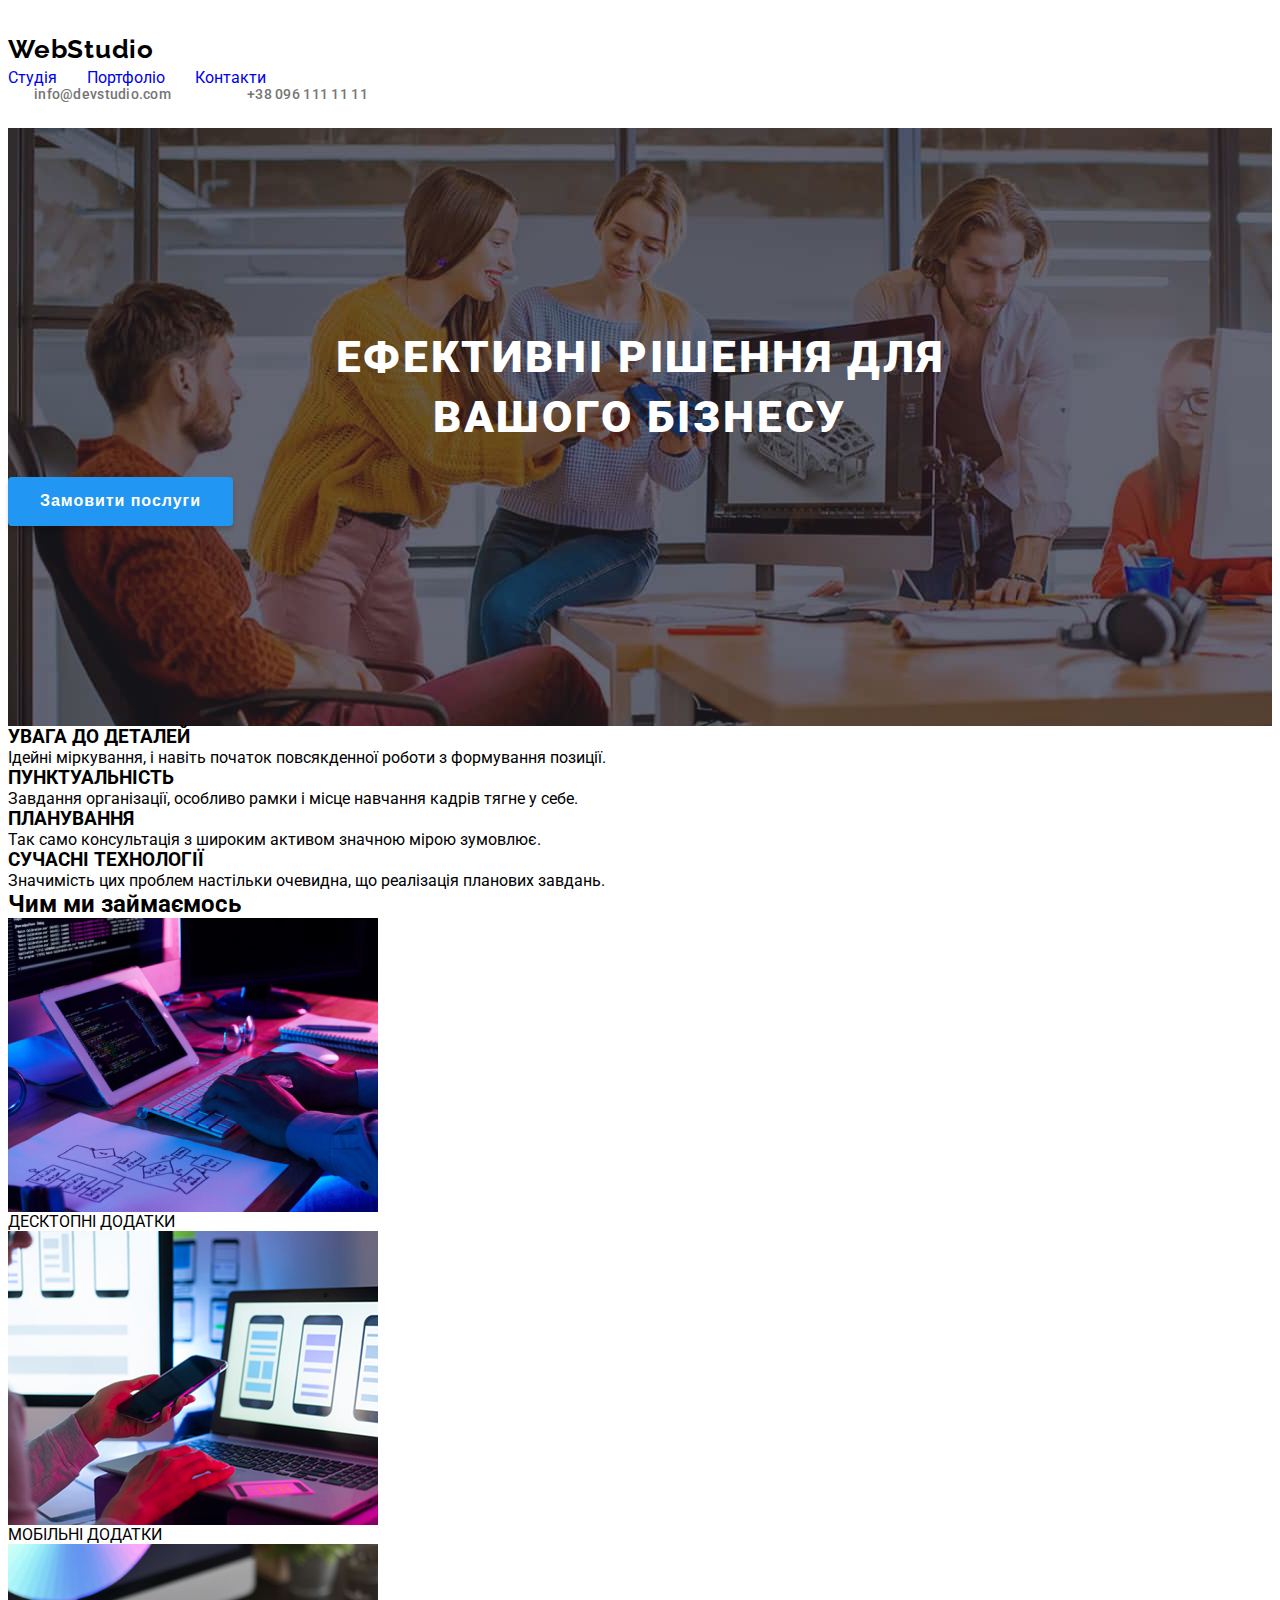
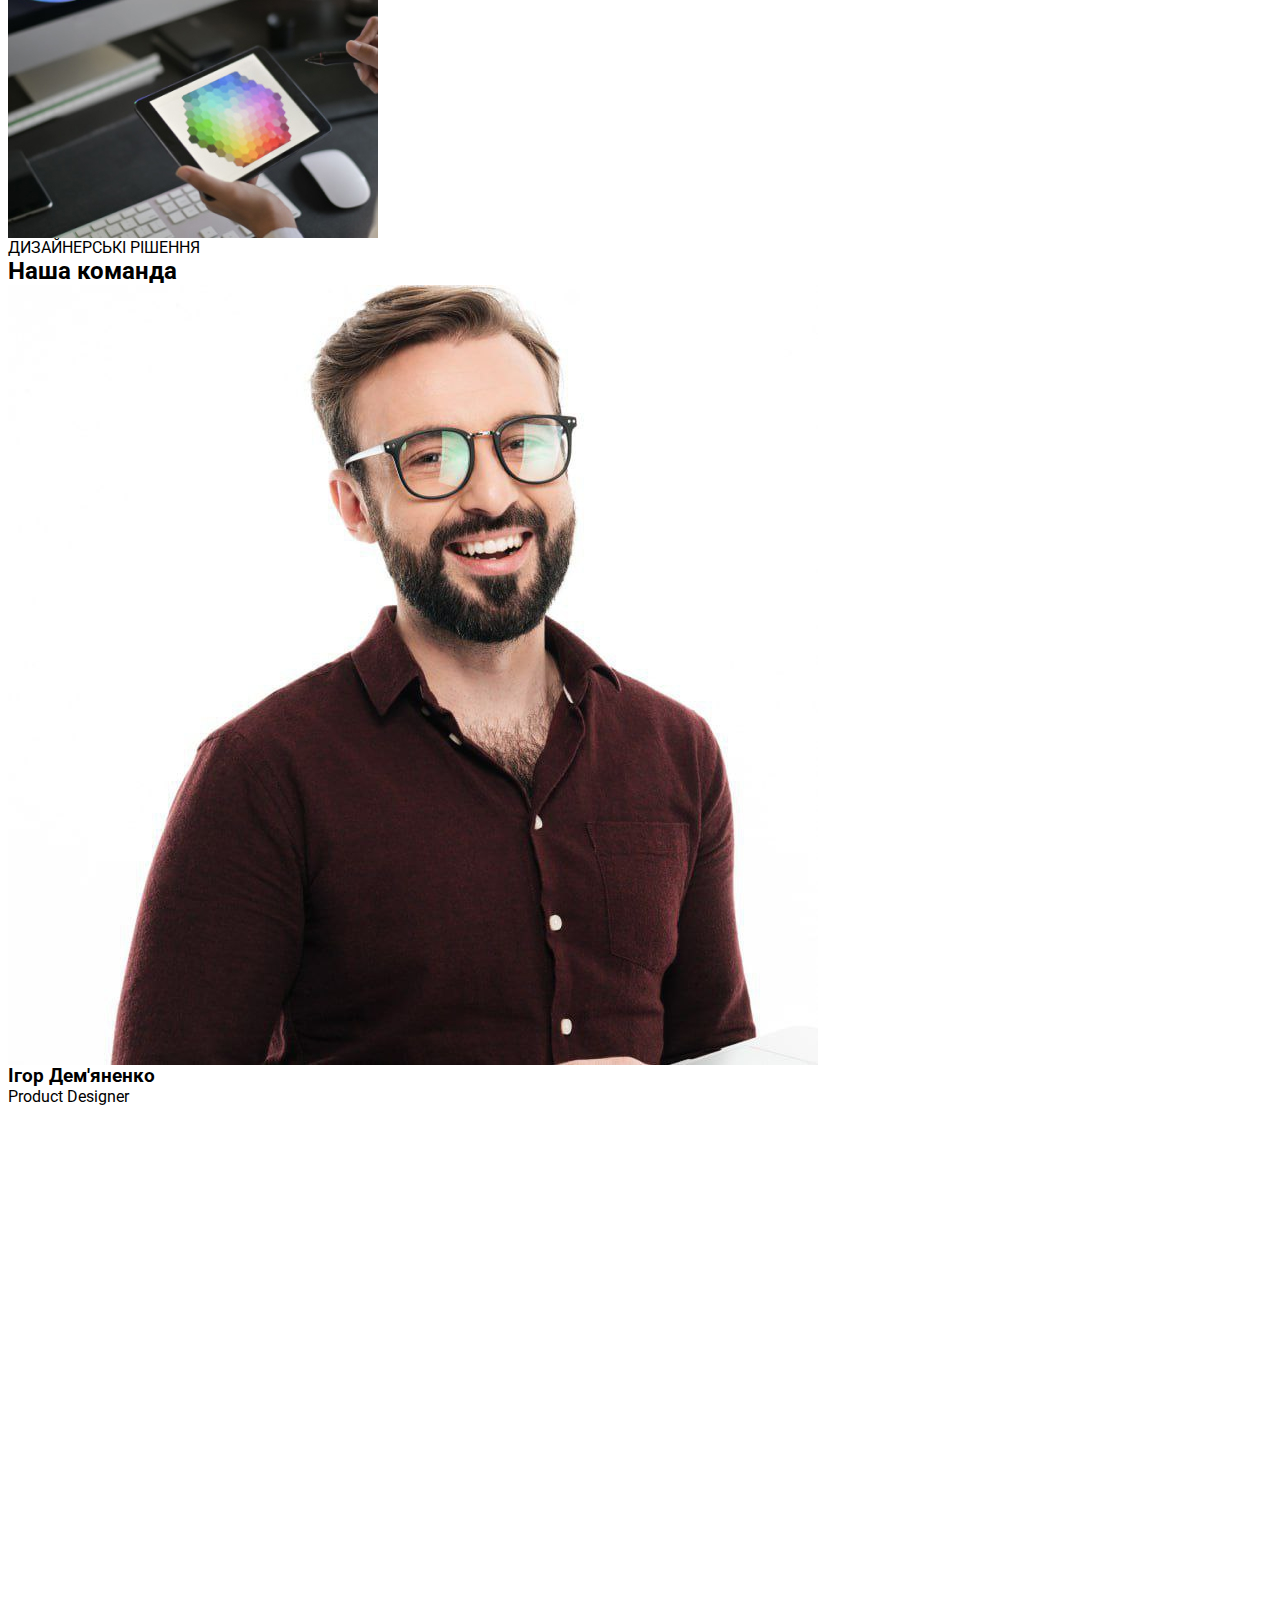
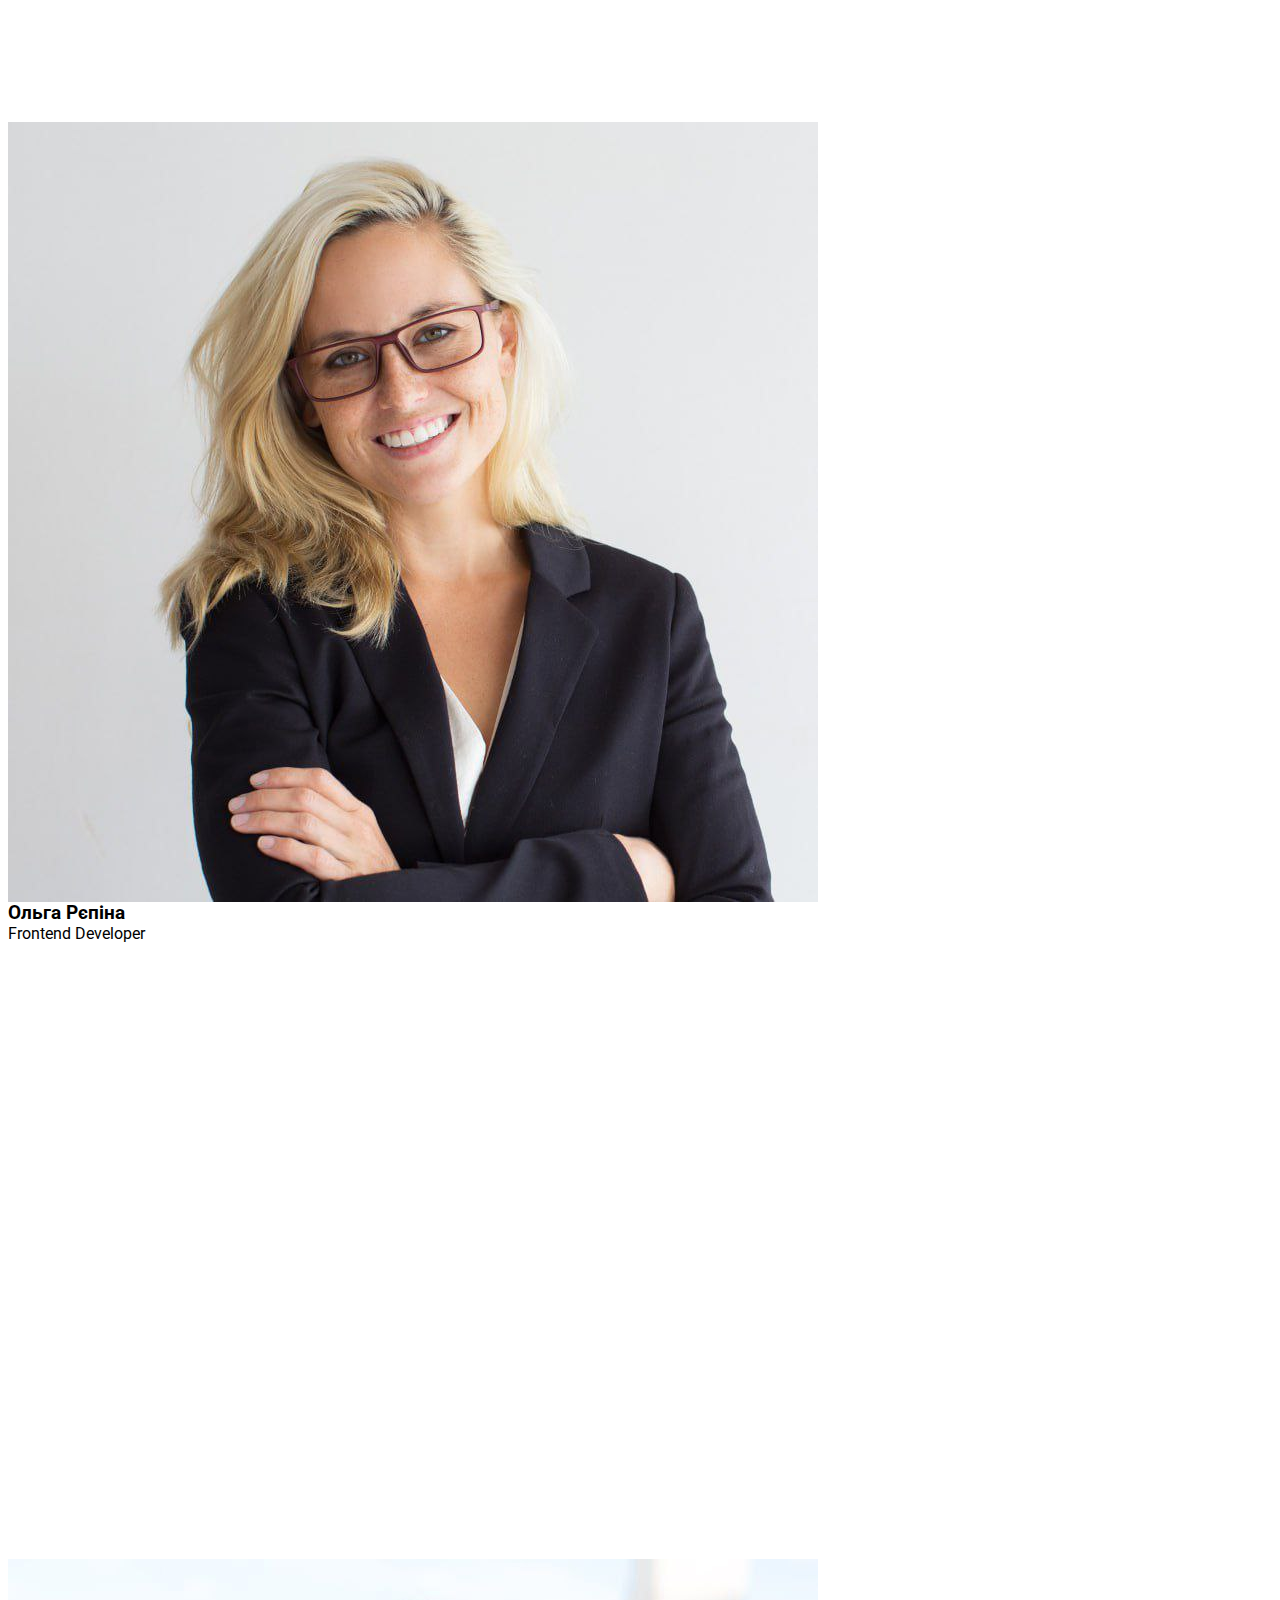
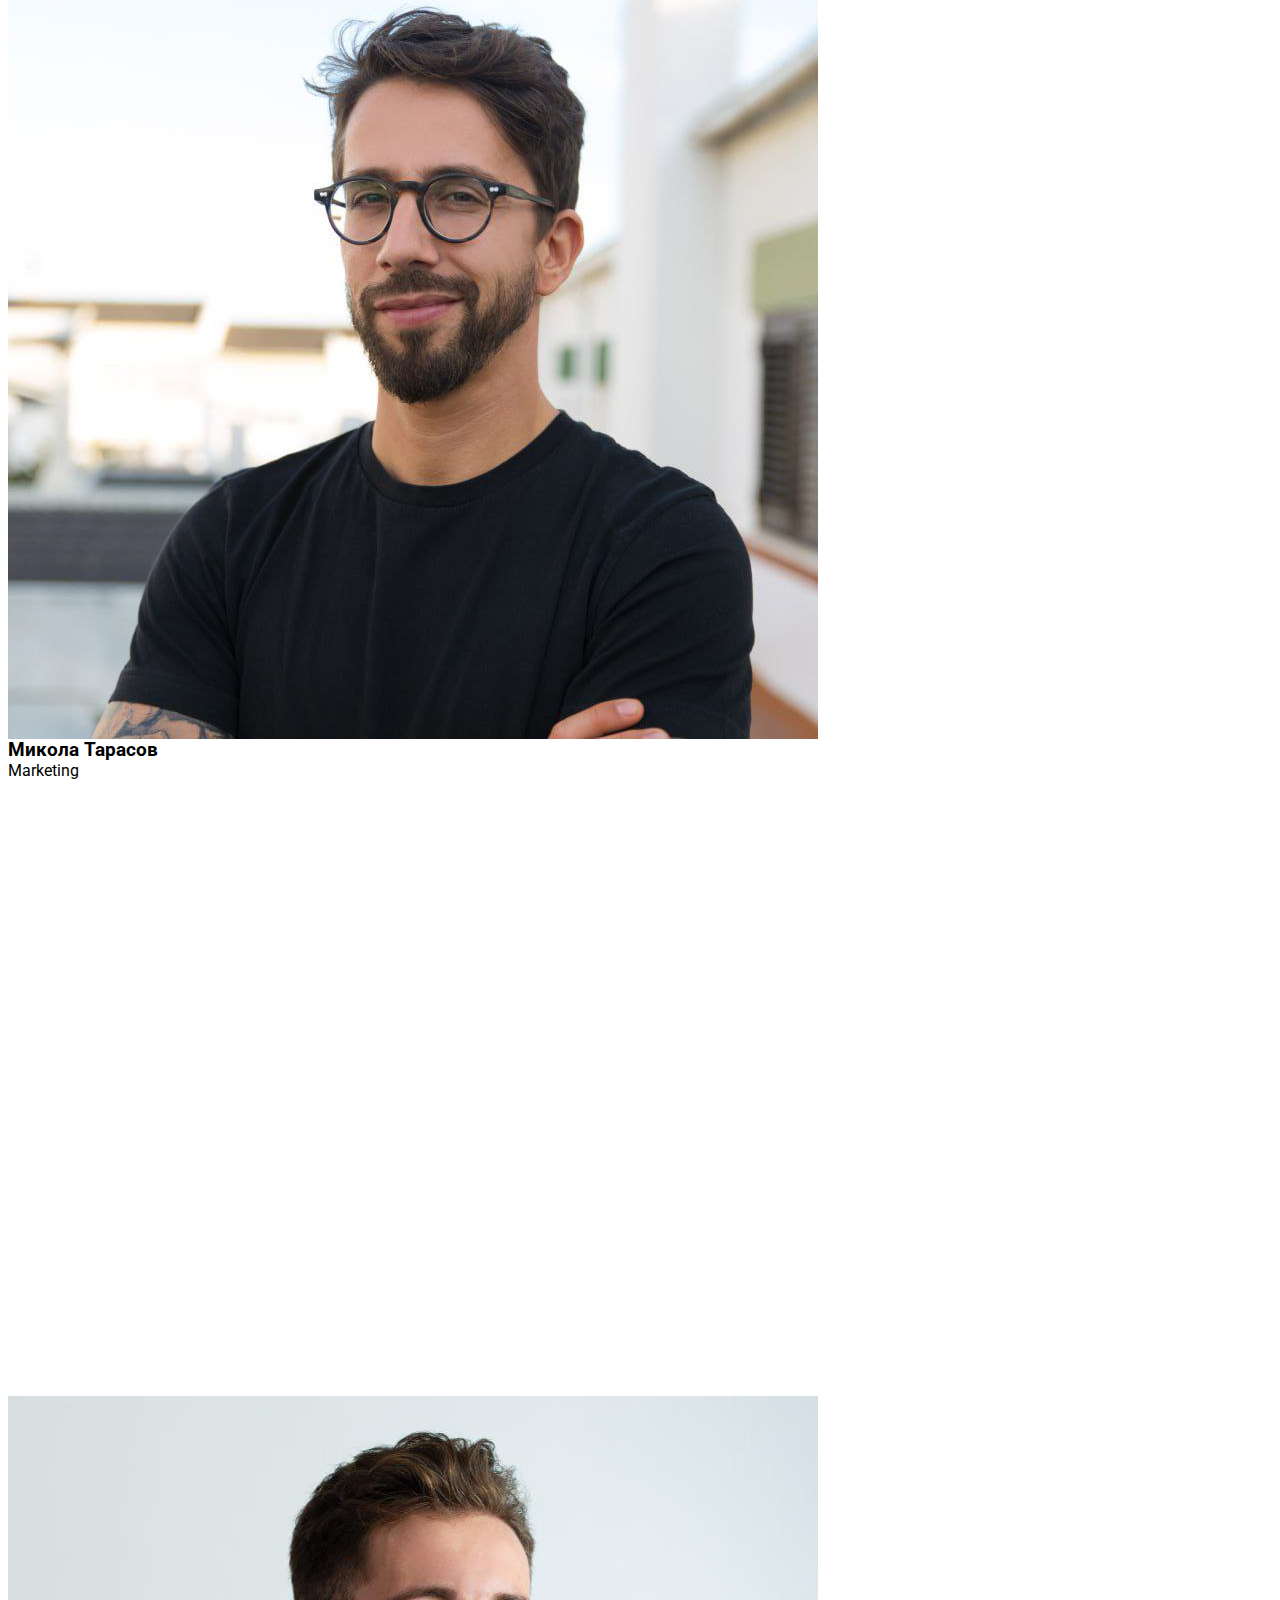
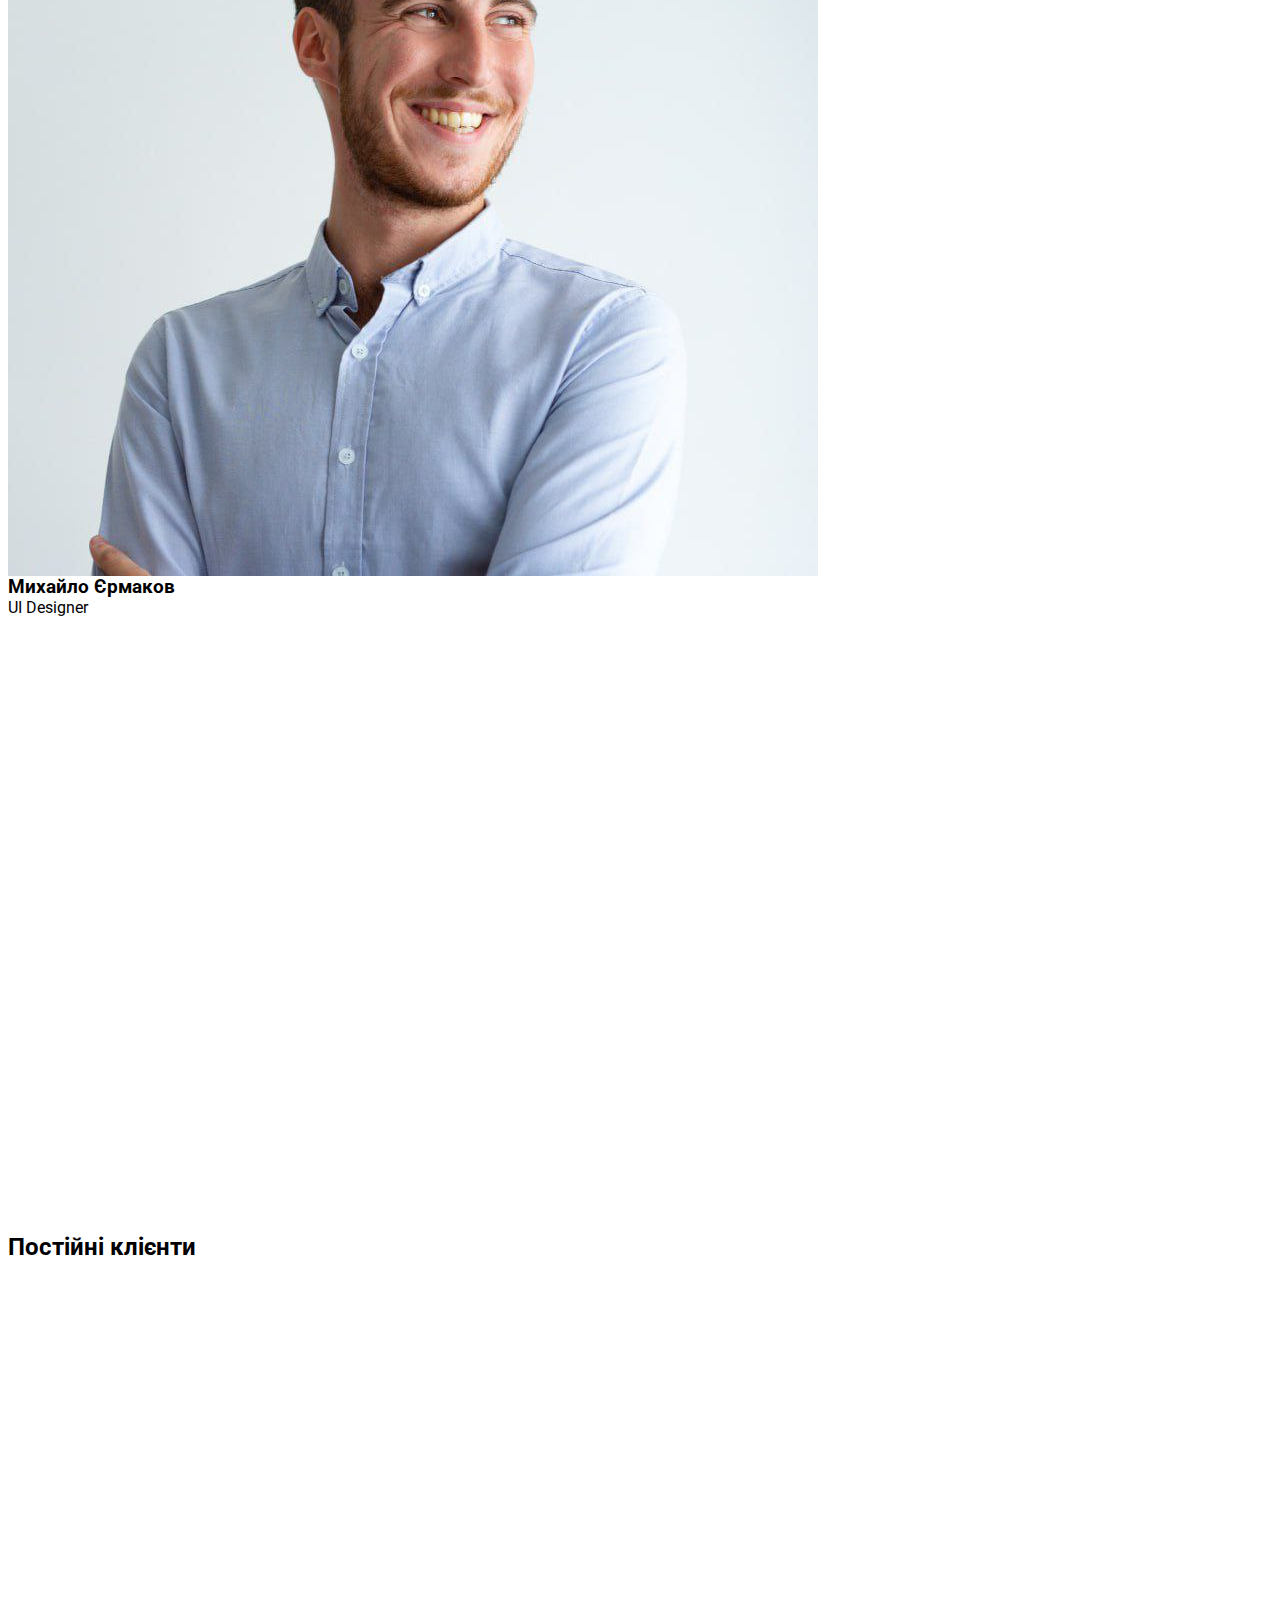
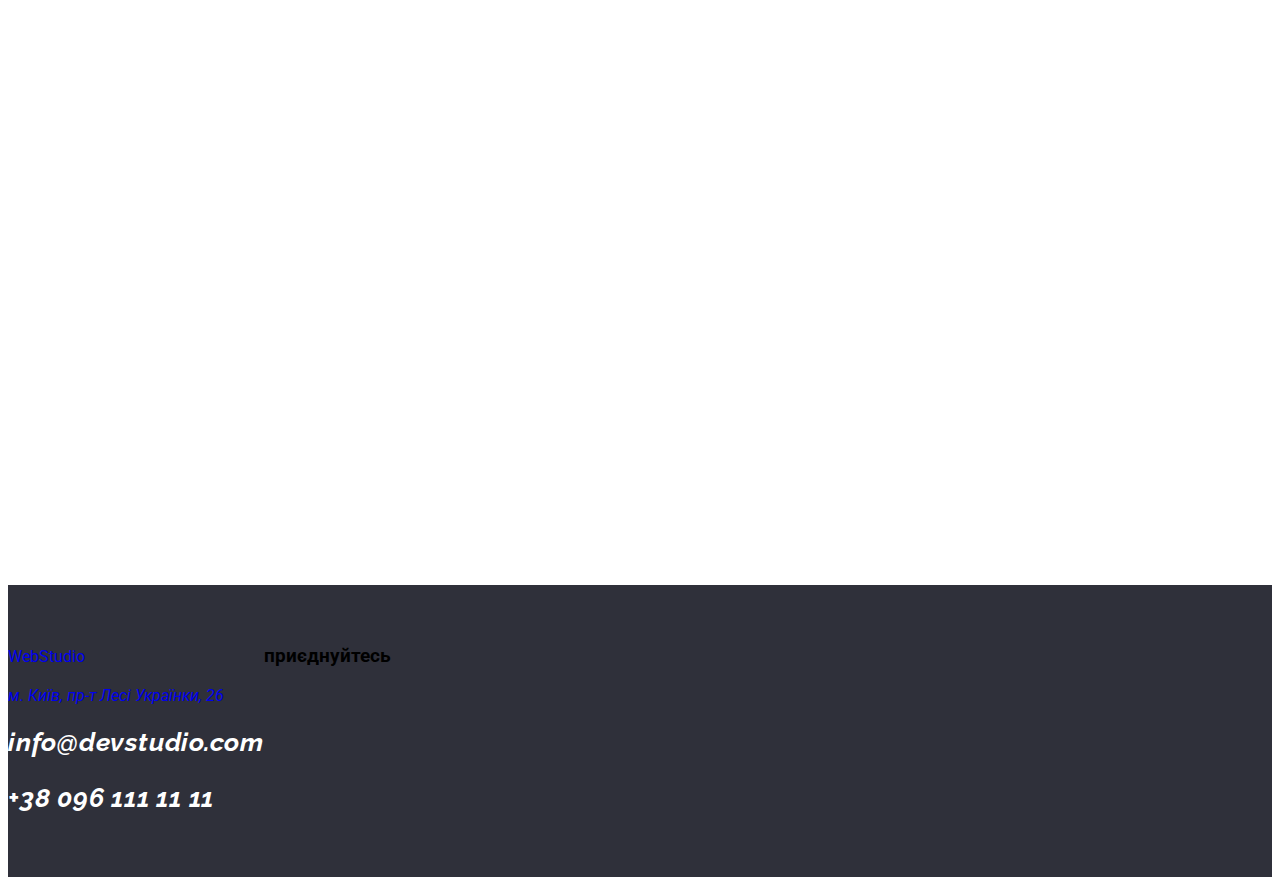
==== index.html @ a1b5bbf5 "Update index.html" ====
<!DOCTYPE html>
<html lang="uk">
  <head>
    <meta charset="UTF-8" />
    <meta name="viewport" content="width=device-width, initial-scale=1.0" />
    <title>WebStudio</title>
    <link rel="stylesheet" href="https://cdnjs.cloudflare.com/ajax/libs/modern-normalize/3.0.1/modern-normalize.min.css" integrity="sha512-q6WgHqiHlKyOqslT/lgBgodhd03Wp4BEqKeW6nNtlOY4quzyG3VoQKFrieaCeSnuVseNKRGpGeDU3qPmabCANg==" crossorigin="anonymous" referrerpolicy="no-referrer" />
    <link rel="preconnect" href="https://fonts.googleapis.com">
    <link rel="preconnect" href="https://fonts.gstatic.com" crossorigin>
    <link href="https://fonts.googleapis.com/css2?family=Raleway:ital,wght@0,100..900;1,100..900&family=Roboto:ital,wght@0,100;0,300;0,400;0,500;0,700;0,900;1,100;1,300;1,400;1,500;1,700;1,900&display=swap" rel="stylesheet">
    <link rel="stylesheet" href="./pages/portfolio.html">
    <link rel="stylesheet" href="./css/style.css">
    <link rel="stylesheet" href="./css/reset.css">
  </head>
  <body>
    <!-- Навігація сайту -->
    <header class="header">
      <div class="conteiner header-box">
        <a href="./index.html" class="header-logo"
          ><span class="Web">Web</span><span class="Studio">Studio</span></a
        >
        <nav class="header-navigation">
          <ul class="header-list">
            <li class="header-item">
              <a href="./index.html" class="header-contact">Студія</a>
            </li>
            <li class="header-item">
              <a href="./portfolio.html" class="header-contact">Портфоліо</a>
            </li>
            <li class="header-item">
              <a href="#" class="header-contact">Контакти</a>
            </li>
          </ul>
        </nav>
        <ul class="header-items">
          <li class="header-elemet">
              
            <a href="mailto:info@devstudio.com" class="header-link"> <svg class="header-icon">
              <use href="./image/symbol-defs.svg#icon-envelope"></use>
            </svg>info@devstudio.com</a>
          </li>
          <li class="header-elemet">
            <a href="tel:+380961111111" class="header-link"> 
              <svg class="header-icon">
              <use href="./image/symbol-defs.svg#icon-smartphone"></use>
            </svg>+38 096 111 11 11</a>
          </li>
        </ul>
      </div>
    </header>
    <main class="main">
      <!-- Шапка сайту -->
      <section class="hero">
        <div class="conteiner hero-box">
          <h1 class="hero-title">Ефективні рішення для вашого бізнесу</h1>
          <button type="button" class="hero-btn">Замовити послуги</button>
        </div>
      </section>
      <!-- про нашу сторінку  -->
      <section class="aboutpage">
        <div class="conteiner aboutpage-box">
          <ul class="aboutpage-list">
            <li class="aboutpage-item">
              <h3 class="aboutpage-title">УВАГА ДО ДЕТАЛЕЙ</h3>
              <p class="aboutpage-text">
                Ідейні міркування, і навіть початок повсякденної роботи з
                формування позиції.
              </p>
            </li>
            <li class="aboutpage-item">
              <h3 class="aboutpage-title">ПУНКТУАЛЬНІСТЬ</h3>
              <p class="aboutpage-text">
                Завдання організації, особливо рамки і місце навчання кадрів
                тягне у себе.
              </p>
            </li>
            <li class="aboutpage-item">
              <h3 class="aboutpage-title">ПЛАНУВАННЯ</h3>
              <p class="aboutpage-text">
                Так само консультація з широким активом значною мірою зумовлює.
              </p>
            </li>
            <li class="aboutpage-item">
              <h3 class="aboutpage-title">СУЧАСНІ ТЕХНОЛОГІЇ</h3>
              <p class="aboutpage-text">
                Значимість цих проблем настільки очевидна, що реалізація
                планових завдань.
              </p>
            </li>
          </ul>
        </div>
      </section>
      <!-- Чим ми займаємось -->
      <section class="ourwork">
        <div class="conteiner">
          <h2 class="ourwork-title">Чим ми займаємось</h2>
          <ul class="ourwork-list">
            <li class="ourwork-item">
                <img src="./imgs/wrait.jpg" alt="фотка" class="ourwork-img" />
              <p class="ourwork-text">ДЕСКТОПНІ ДОДАТКИ</p>
            </li>
            <li class="ourwork-item">
                <img src="./imgs/tell.jpg" alt="фотка" class="ourwork-img" />
              <p class="ourwork-text">МОБІЛЬНІ ДОДАТКИ</p>
            </li>
            <li class="ourwork-item">
              <img src="./imgs/tablet.jpg" alt="desain" class="ourwork-img" />
             <p class="ourwork-text">ДИЗАЙНЕРСЬКІ РІШЕННЯ</p>
            </li>
          </ul>
        </div>
      </section>
      <!-- Наша команда -->
      <section class="aboutus">
        <div class="conteiner">
          <h2 class="aboutus-title">Наша команда</h2>
          <ul class="aboutus-list">
            <li class="aboutus-item">
              <img src="./imgs/igor.jpg" alt="Ігор Дем'яненко" class="aboutus-image" />
              <div class="aboutus-background">
                <h3 class="aboutus-heading">Ігор Дем'яненко</h3>
                <p class="aboutus-text">Product Designer</p>
                <ul class="aboutus-box">
                  <li>
                    <a href="#" class="aboutus-internet">
                      <svg class="aboutus-icon">
                        <use href="./imgs/symbol-defss.svg#icon-instagram"></use>
                      </svg>
                    </a>
                  </li>
                  <li>
                    <a href="#" class="aboutus-internet">
                      <svg class="aboutus-icon">
                        <use href="./imgs/symbol-defss.svg#icon-twitter"></use>
                      </svg>
                    </a>
                  </li>
                  <li>
                    <a href="#" class="aboutus-internet">
                      <svg class="aboutus-icon">
                        <use href="./imgs/symbol-defss.svg#icon-facebook"></use>
                      </svg>
                    </a>
                  </li>
                  <li>
                    <a href="#" class="aboutus-internet">
                      <svg class="aboutus-icon">
                        <use href="./imgs/symbol-defss.svg#icon-linkedin"></use>
                      </svg>
                    </a>
                  </li>
                </ul>
              </div>
            </li>
          
            <li class="aboutus-item">
              <img src="./imgs/olia.jpg" alt="Ольга Рєпіна" class="aboutus-image" />
              <div class="aboutus-background">
                <h3 class="aboutus-heading">Ольга Рєпіна</h3>
                <p class="aboutus-text">Frontend Developer</p>
                <ul class="aboutus-box">
                  <li>
                    <a href="#" class="aboutus-internet">
                      <svg class="aboutus-icon">
                        <use href="./imgs/symbol-defss.svg#icon-instagram"></use>
                      </svg>
                    </a>
                  </li>
                  <li>
                    <a href="#" class="aboutus-internet">
                      <svg class="aboutus-icon">
                        <use href="./imgs/symbol-defss.svg#icon-twitter"></use>
                      </svg>
                    </a>
                  </li>
                  <li>
                    <a href="#" class="aboutus-internet">
                      <svg class="aboutus-icon">
                        <use href="./imgs/symbol-defss.svg#icon-facebook"></use>
                      </svg>
                    </a>
                  </li>
                  <li>
                    <a href="#" class="aboutus-internet">
                      <svg class="aboutus-icon">
                        <use href="./imgs/symbol-defss.svg#icon-linkedin"></use>
                      </svg>
                    </a>
                  </li>
                </ul>
              </div>
            </li>
          
            <li class="aboutus-item">
              <img src="./imgs/mihail.jpg" alt="Микола Тарасов" class="aboutus-image" />
              <div class="aboutus-background">
                <h3 class="aboutus-heading">Микола Тарасов</h3>
                <p class="aboutus-text">Marketing</p>
                <ul class="aboutus-box">
                  <li>
                    <a href="#" class="aboutus-internet">
                      <svg class="aboutus-icon">
                        <use href="./imgs/symbol-defss.svg#icon-instagram"></use>
                      </svg>
                    </a>
                  </li>
                  <li>
                    <a href="#" class="aboutus-internet">
                      <svg class="aboutus-icon">
                        <use href="./imgs/symbol-defss.svg#icon-twitter"></use>
                      </svg>
                    </a>
                  </li>
                  <li>
                    <a href="#" class="aboutus-internet">
                      <svg class="aboutus-icon">
                        <use href="./imgs/symbol-defss.svg#icon-facebook"></use>
                      </svg>
                    </a>
                  </li>
                  <li>
                    <a href="#" class="aboutus-internet">
                      <svg class="aboutus-icon">
                        <use href="./imgs/symbol-defss.svg#icon-linkedin"></use>
                      </svg>
                    </a>
                  </li>
                </ul>
              </div>
            </li>
          
            <li class="aboutus-item">
              <img src="./imgs/mikolai.jpg" alt="Михайло Єрмаков" class="aboutus-image" />
              <div class="aboutus-background">
                <h3 class="aboutus-heading">Михайло Єрмаков</h3>
                <p class="aboutus-text">UI Designer</p>
                <ul class="aboutus-box">
                  <li>
                    <a href="#" class="aboutus-internet">
                      <svg class="aboutus-icon">
                        <use href="./imgs/symbol-defss.svg#icon-instagram"></use>
                      </svg>
                    </a>
                  </li>
                  <li>
                    <a href="#" class="aboutus-internet">
                      <svg class="aboutus-icon">
                        <use href="./imgs/symbol-defss.svg#icon-twitter"></use>
                      </svg>
                    </a>
                  </li>
                  <li>
                    <a href="#" class="aboutus-internet">
                      <svg class="aboutus-icon">
                        <use href="./imgs/symbol-defss.svg#icon-facebook"></use>
                      </svg>
                    </a>
                  </li>
                  <li>
                    <a href="#" class="aboutus-internet">
                      <svg class="aboutus-icon">
                        <use href="./imgs/symbol-defss.svg#icon-linkedin"></use>
                      </svg>
                    </a>
                  </li>
                </ul>
              </div>
            </li>
          </ul>
          
        </div>
      </section>
      <section class="client">
        <div class="conteiner">
        <h2 class="client-title">Постійні клієнти</h2>
        <ul class="client-list">
          <li class="client-item">
            <a href="" class="client-link">
              <svg class="client-icon">
                <use href="./imgs/symbol-defss.svg#icon-block"></use>
              </svg>
            </a>
          </li>
          <li class="client-item">
            <a href="" class="client-link">
              <svg class="client-icon">
                <use href="./imgs/symbol-defss.svg#icon-book"></use>
              </svg>
            </a>
          </li>
          <li class="client-item">
            <a href="" class="client-link">
              <svg class="client-icon">
                <use href="./imgs/symbol-defss.svg#icon-beetle"></use>
              </svg>
            </a>
          </li>
          <li class="client-item">
            <a href="" class="client-link">
              <svg class="client-icon">
                <use href="./imgs/symbol-defss.svg#icon-drop"></use>
              </svg>
            </a>
          </li>
          <li class="client-item">
            <a href="" class="client-link">
              <svg class="client-icon">
                <use href="./imgs/symbol-defss.svg#icon-leaf"></use>
              </svg>
            </a>
          </li>
          <li class="client-item">
            <a href="" class="client-link">
              <svg class="client-icon">
                <use href="./imgs/symbol-defss.svg#icon-box"></use> 
              </svg>
            </a>
          </li>
        </ul>
      </div>
      </section>
    </main>
    <!-- footer -->
    <footer class="footer">
      <div class="conteiner footer-box">
        <div>
        <a href="./index.html" class="footer-logo"
          ><span class="footer-Web">Web</span
          ><span class="footer-Studio">Studio</span></a
        >
        <address class="footer-address">
          <ul class="footer-list">
            <li class="footer-item">
              <a
                href="https://maps.app.goo.gl/9KhWRnAvHuJaTDVs8"
                class="footer-maps"
                >м. Київ, пр-т Лесі Українки, 26</a
              >
            </li>
            <li class="footer-item">
              <a href="mailto:info@devstudio.com" class="footer-link"
                >info@devstudio.com</a
              >
            </li>
            <li class="footer-item">
              <a href="tel:+380961111111" class="footer-link"
                >+38 096 111 11 11</a
              >
            </li>
          </ul>
        </address>
      </div>
        <div class="footer-boxx">
          <h3 class="footer-title">приєднуйтесь</h3>
          <ul class="footer-items">
            <li>
              <a href="#" class="footer-internet">
                <svg class="footer-icon">
                  <use href="./imgs/symbol-defss.svg#icon-instagram"></use>
                </svg>
              </a>
            </li>
            <li>
              <a href="#" class="footer-internet">
                <svg class="footer-icon">
                  <use href="./imgs/symbol-defss.svg#icon-twitter"></use>
                </svg>
              </a>
            </li>
            <li> <a href="#" class="footer-internet">
              <svg class="footer-icon">
                <use href="./imgs/symbol-defss.svg#icon-facebook"></use>
              </svg>
            </a>
          </li>
            <li>
              <a href="#" class="footer-internet">
                <svg class="footer-icon">
                  <use href="./imgs/symbol-defss.svg#icon-linkedin"></use>
                </svg>
              </a>
            </li>
          </ul>
        </div>
      </div>
    </footer>
  </body>
</html>
</html>
---- css/style.css ----
:root{
    --titles-color: #212121;
    --background-color: #FFF;
    --backgroundtt-color: #2F303A;
    --backgroundbuttons-color: #F5F4FA;
    --text-color: #757575;
    --button-color: #2196F3;
    --footertext-color: #ffffff99;
    --logo-color: #000;
    --icon-color: #AFB1B8;
    --background-icon: #FFFFFF1A;
    --work-color: rgba(47, 48, 58, 0.8);
}

.container{
    width: 1200px;
    margin-left: auto;
    margin-right: auto;
    padding-left: 15px;
    padding-right: 15px;
}

/* ================================= */

body{
    font-family: Roboto;
}

/* ================================= */

.header{
    padding-top: 24px;
    padding-bottom: 25px;
}

.header-bucket{
    display: flex;
    align-items: baseline;
}

.header-web{
    color: var(--button-color);
    font-family: Raleway;
    font-size: 26px;
    font-weight: 700;
    line-height: 1.38;
    letter-spacing: 0.78px;
}

.header-logo{
    color: var(--logo-color);
    font-family: Raleway;

    font-size: 26px;
    font-weight: 700;
    line-height: 1.38;
    letter-spacing: 0.78px;
    margin-right: 93px;
}


.header-items{
    display: flex;
    align-items: baseline;
    gap: 50px;
}

.header-massege{
    color: var(--titles-color);

    font-size: 14px;
    font-weight: 500;
    line-height: 1.14;
    letter-spacing: 0.28px;
}

.header-massege:hover{
    color: var(--button-color);
}


.header-list{
    display: flex;
    gap: 30px;
    margin-left: auto;
    align-items: center;
}

.header-icon{
    width: 16px;
    height: 12px;
    fill: var(--text-color); 
}

.header-icon2{
    width: 10px;
    height: 16px;
    fill: var(--text-color);
}

.header-link{
    color: var(--text-color);
    font-size: 14px;
    font-weight: 500;
    line-height: 1.14;
    letter-spacing: 0.28px;
    display: flex;
    align-items: center;
    gap: 10px;
}

.header-link:hover{
    color: var(--button-color);
    .header-icon{
        fill: var(--button-color);
    }
    .header-icon2{
        fill: var(--button-color);
    }
}

/* ================================= */

.hero{

    padding-top: 200px;
    padding-bottom: 200px;
    background-image:linear-gradient(rgba(47, 48, 58, 0.40), 
                                     rgba(47, 48, 58, 0.40)), 
                                       url(../imgs/fon.jpg);
}

.hero-bucket{
    text-align: center;
}


.hero-title{
    color: var(--background-color);
    text-align: center;
    font-size: 44px;
    font-weight: 900;
    line-height: 1.36;
    letter-spacing: 2.64px;
    text-transform: uppercase;
    width: 696px;
    margin-bottom: 30px;
    margin-right: auto;
    margin-left: auto;
}

.hero-btn{
    color: var(--background-color);
    text-align: center;
    font-size: 16px;
    font-weight: 700;
    line-height: 1.8;
    letter-spacing: 0.96px;
    border-radius: 4px;
    background: var(--button-color);
    box-shadow: 0px 4px 4px 0px rgba(0, 0, 0, 0.15);
    padding: 10px 32px 10px 32px;
    border: none;
}

/* ================================= */

.pluses{
    padding-top: 94px;
}

.pluses-list{
    display: flex;
    gap: 30px;
}

.pluses-item::before{
    content: "";
    display: block;
    margin-bottom: 30px;
    width: 270px;
    height: 120px;
    background: var(--backgroundbuttons-color);
    background-image: url(../imgs/antenna.png);
    background-size: 70px;
    background-repeat: no-repeat;
    background-position: center;
    border-radius: 4px;
}

.pluses-item:nth-child(2)::before{
    background-image:  url(../imgs/clocck.png);
}

.pluses-item:nth-child(3)::before{
    background-image:  url(../imgs/diagramaa.png);
}

.pluses-item:nth-child(4)::before{
    background-image:  url(../imgs/kosmochell.png);
}

.pluses-subtitle{
    color: var(--titles-color);
    font-size: 14px;
    font-weight: 700;
    line-height: 1.14;
    letter-spacing: 0.42px;
    text-transform: uppercase;
    margin-bottom: 10px;
}

.pluses-text{
    color: var(--text-color);
    font-size: 14px;
    font-weight: 400;
    line-height: 1.71;
    letter-spacing: 0.42px;
}

/* ================================= */

.work{
    padding-top: 94px;
    padding-bottom: 94px;
}

.work-list{
    display: flex;
    gap: 30px;
}

.worker-box{
    box-shadow: 0px 1px 3px 0px rgba(0, 0, 0, 0.12),
                0px 1px 1px 0px rgba(0, 0, 0, 0.14), 
                0px 2px 1px 0px rgba(0, 0, 0, 0.20);
}

.worker-box2{
    border-radius: 0px 0px 4px 4px;
}

.worker-box{
    border-radius: 0px 0px 4px 4px;
}

.work-subtitle{
    color: var(--titles-color);
    text-align: center;
    font-size: 36px;
    font-weight: 700;
    line-height: 1.16;
    letter-spacing: 1.08px;
    margin-bottom: 56px;
}

.work-img{
    width: 370px;
    height: 294px;
}

/* ================================= */

.team{
    background-color: var(--backgroundbuttons-color);
    padding-top: 94px;
    padding-bottom: 94px;
}

.team-subtitle{
    color: var(--titles-color);
    text-align: center;
    font-size: 36px;;
    font-weight: 700;
    line-height: 1.16;
    letter-spacing: 1.08px;
    margin-bottom: 50px;
}

/* ================================= */

.work{
    padding-top: 94px;
    padding-bottom: 94px;
}

.worker-list{
    display: flex;
    gap: 30px;
}

.work-item{
    position: relative;
}

.work-text{
    color: var(--background-color);
    text-align: center;
    font-size: 14px;
    font-weight: 700;
    line-height: 1.14;
    letter-spacing: 0.42px;
    text-transform: uppercase;
    background-color: var(--work-color);
    width: 100%;
    padding: 27px 0 27px 0;
    position: absolute;
    top: 224px;
}

/* ============================================================ */

.worker-box2{
    padding-top: 30px;
    padding-bottom: 30px;
    background: var(--background-color);
}

.worker-subtitle{
    color: var(--titles-color);
    text-align: center;
    font-size: 16px;
    font-weight: 500;
    line-height: 1.18;
    letter-spacing: 0.48px;
    margin-bottom: 10px; 
}

.worker-text{
    color: var(--text-color);
    text-align: center;
    font-size: 16px;
    font-weight: 400;
    line-height: 1.18;
    letter-spacing: 0.48px;
}

.worker-items{
    display: flex;
    gap: 10px;
    margin-top: 16px;
    align-items: center;
    justify-content: center;
}

.worker-link{
    width: 44px;
    height: 44px;
    display: flex;
    align-items: center;
    justify-content: center;
    
}

.worker-link:hover{
    .worker-icon{
       fill: var(--background-color); 
    }
    background-color: var(--button-color);
    border-radius: 50%;
}

.worker-icon{
    width: 20px;
    height: 20px;
    fill: var(--icon-color);
}

.worker-img{
    width: 270px;
    height: 260px;
}

/* ======================================= */

.clients{
    margin-top: 94px;
    margin-bottom: 94px;
}

.clients-div{
    display: flex;
    flex-direction: column;
    align-items: center;
}

.clients-subtitle{
    color: var(--titles-color);
    font-size: 36px;
    font-weight: 700;
    line-height: 1.16;
    letter-spacing: 1.08px;
    margin-bottom: 50px;
}

.clients-list{
    display: flex;
    gap: 30px;
}

.clients-icon{
    border-radius: 4px;
    border: 1px solid #AFB1B8;
    width: 170px;
    height: 92px;
    padding: 16px 32px 16px 32px;
    fill: var(--icon-color);
}

/* ================================= */

footer{
    background-color: var(--backgroundtt-color);
    padding-top: 60px;
    padding-bottom: 60px;
}

.footer-box{
    display: flex;
    align-items: baseline;
}

.footer-web{
    color: var(--button-color);
    font-family: Raleway;
    font-size: 26px;
    font-weight: 700;
    line-height: 1.38;
    letter-spacing: 0.78px;
}

.footer-link{
    color: var(--background-color);
    font-family: Raleway;
    font-size: 26px;
    font-weight: 700;
    line-height: 1.38;
    letter-spacing: 0.78px;
    margin-bottom: 20px;
}

.footer-adress{
    color: var(--background-color);
    font-size: 14px;
    font-weight: 400;
    line-height: 1.71;
    letter-spacing: 0.42px;
    font-style: normal;
}

.footer-item{
    margin-top: 20px;
}

.footer-element{
    margin-top: 9px;
    margin-bottom: 9px;
}

.footer-element:last-child{
    margin-bottom: 0px;
}

.footer-info{
    color: rgba(255, 255, 255, 0.60);
    font-size: 14px;
    font-weight: 400;
    line-height: 1.71;
    letter-spacing: 0.42px;

}


.footer-tel{
    color: rgba(255, 255, 255, 0.60);
    font-size: 14px;
    font-weight: 400;
    line-height: 1.71;
    letter-spacing: 0.42px;
}

.footer-div{
    margin-left: 70px;
}

.footer-subtitle{
    color: var(--background-color);
    font-size: 14px;
    font-weight: 700;
    line-height: 1.14;
    letter-spacing: 0.42px;
    text-transform: uppercase;
}

.footer-lists{
    display: flex;
    gap: 10px;
    margin-top: 16px;
    margin-bottom: 30px;
    align-items: center;
    justify-content: center;
}

.footer-links{
    width: 44px;
    height: 44px;
    display: flex;
    align-items: center;
    justify-content: center;
    background-color: var(--background-icon);
    border-radius: 50%;
}

.footer-links:hover{
    background-color: var(--button-color);
}

.footer-icon{
    width: 20px;
    height: 20px;
    fill: var(--background-color);
}
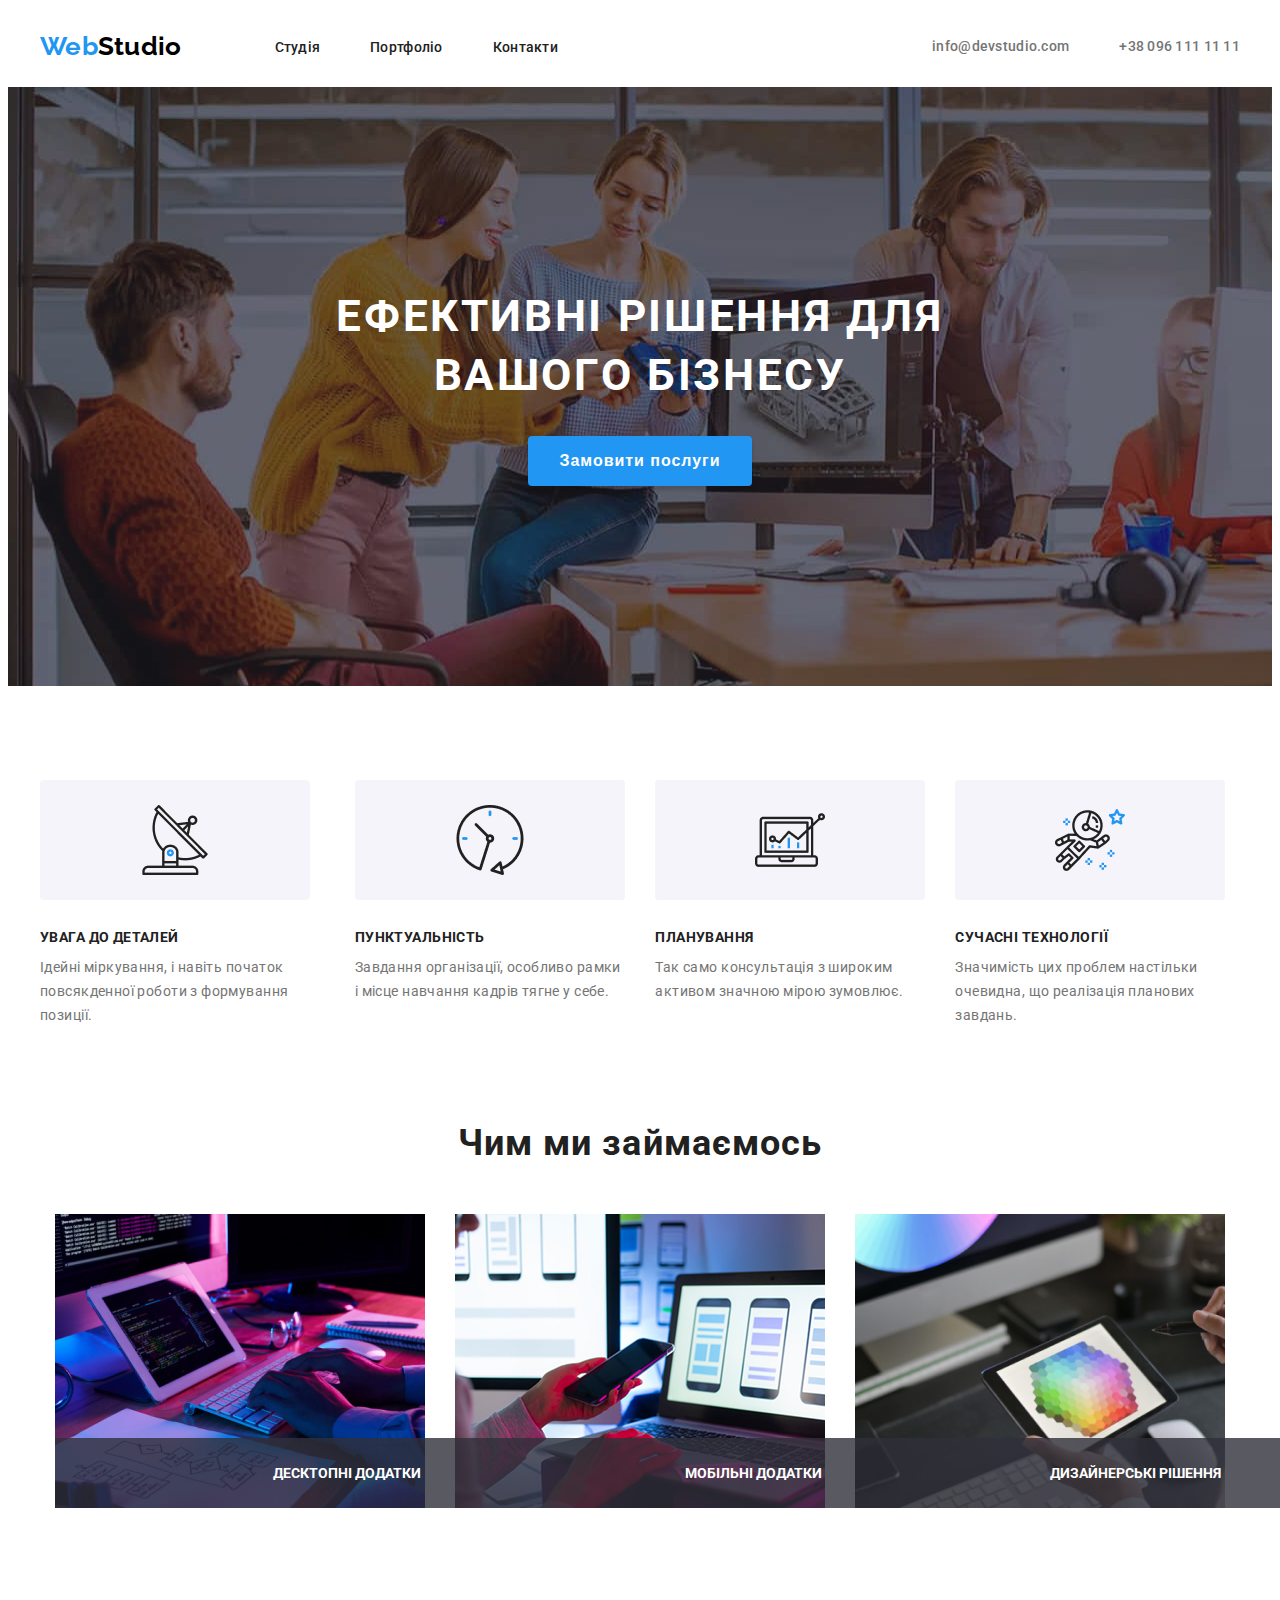
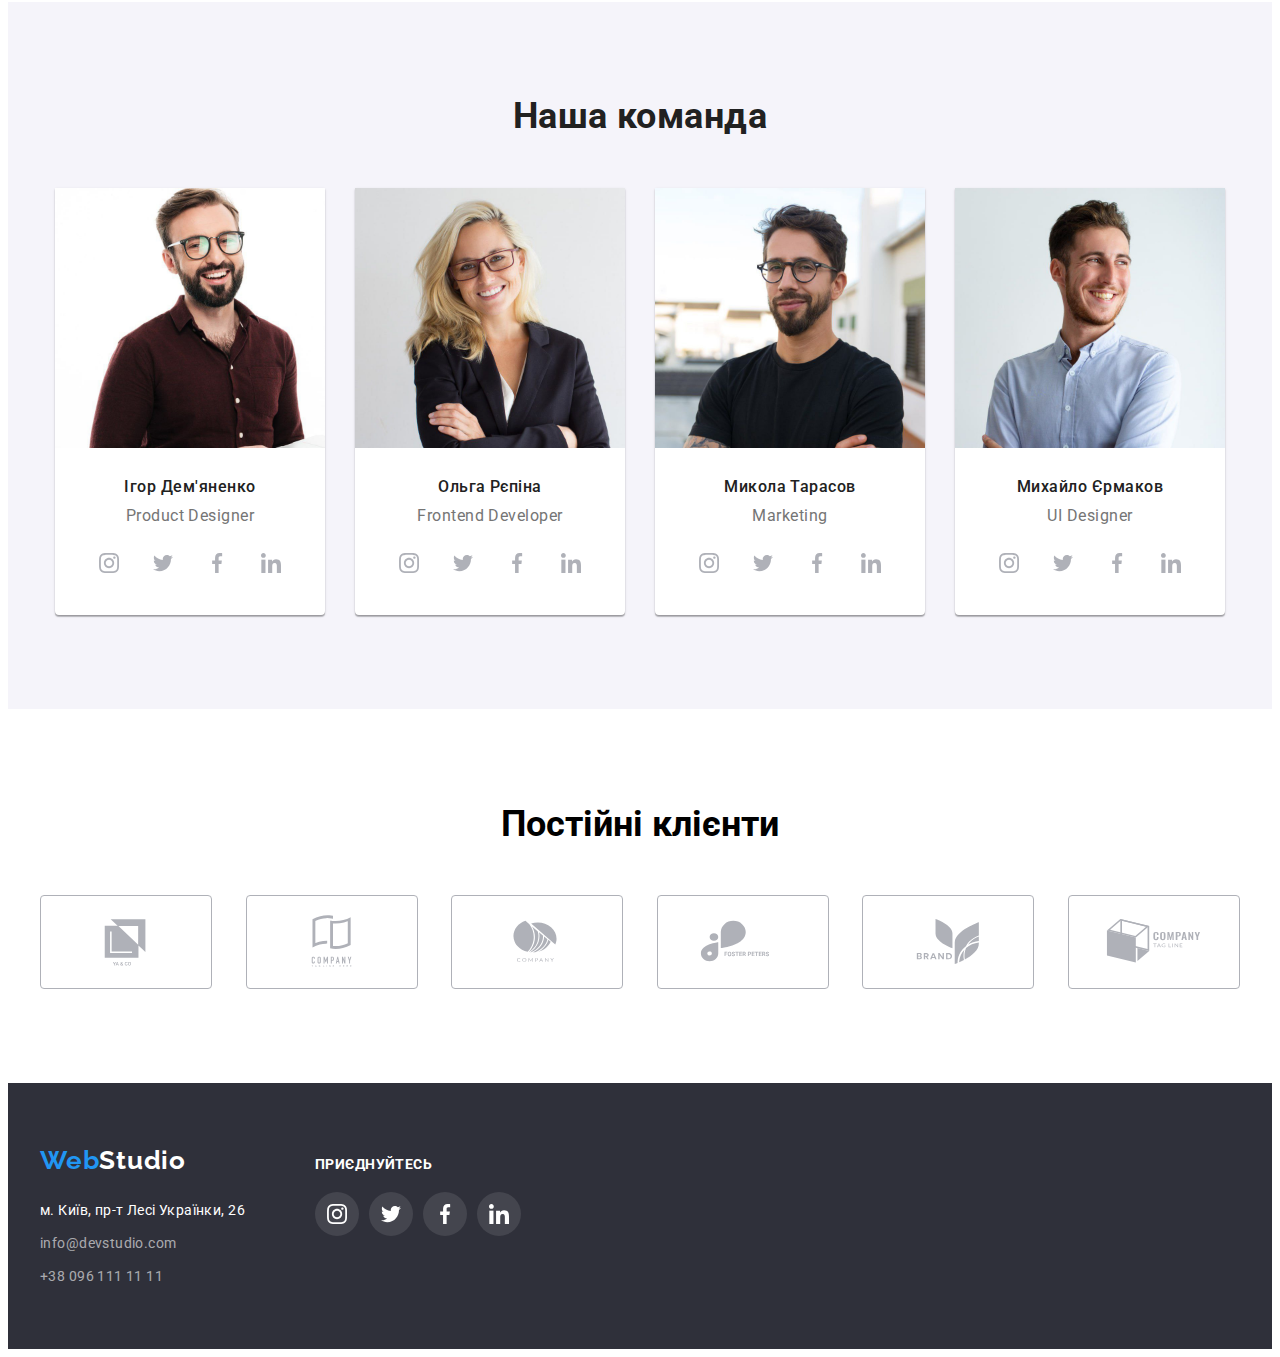
==== commit 90fd87bb: "Update index.html" ====
--- a/index.html
+++ b/index.html
@@ -13,7 +13,7 @@
     <link rel="stylesheet" href="./css/style.css">
     <link rel="stylesheet" href="./css/reset.css">
   </head>
-  <body>
+<body>
     <!-- Навігація сайту -->
     <header class="header">
       <div class="conteiner header-box">
--- a/css/style.css
+++ b/css/style.css
@@ -1,522 +1,519 @@
-:root{
-    --titles-color: #212121;
-    --background-color: #FFF;
-    --backgroundtt-color: #2F303A;
-    --backgroundbuttons-color: #F5F4FA;
-    --text-color: #757575;
-    --button-color: #2196F3;
-    --footertext-color: #ffffff99;
-    --logo-color: #000;
-    --icon-color: #AFB1B8;
-    --background-icon: #FFFFFF1A;
-    --work-color: rgba(47, 48, 58, 0.8);
-}
-
-.container{
+:root {
+    --mini-text-color: #757575;
+    --max-text-color: #212121;
+    --primary-color: #ffffff;
+    --team-background-color: #f5f4fa;
+    --header-footer-background-color: #2f303a;
+    --button-backgrouhd-color: #2196f3;
+    --logo-color: #000000;
+    --mini-text-footer-color: rgba(255, 255, 255, 0.6);
+    --button-hero-color: rgba(0, 0, 0, 0.15);
+    --box-shadow-color: 0px 1px 3px 0px rgba(0, 0, 0, 0.12), 0px 1px 1px 0px rgba(0, 0, 0, 0.14), 0px 2px 1px 0px rgba(0, 0, 0, 0.20);
+  }
+  
+  .conteiner {
     width: 1200px;
+
+    margin-right: auto;
     margin-left: auto;
-    margin-right: auto;
     padding-left: 15px;
     padding-right: 15px;
-}
-
-/* ================================= */
-
-body{
+  }
+  
+  body {
     font-family: Roboto;
-}
-
-/* ================================= */
-
-.header{
+  }
+  
+  /* навігація сайту */
+  
+  .header {
     padding-top: 24px;
     padding-bottom: 25px;
-}
-
-.header-bucket{
-    display: flex;
-    align-items: baseline;
-}
-
-.header-web{
-    color: var(--button-color);
+  }
+  
+  .header-box {
+    display: flex;
+    align-items: center;
+  }
+  
+  .header-logo {
     font-family: Raleway;
     font-size: 26px;
     font-weight: 700;
-    line-height: 1.38;
-    letter-spacing: 0.78px;
-}
-
-.header-logo{
+    line-height: 1.14;
+    letter-spacing: 0.28px;
+  }
+  
+  .Web {
+    color: var(--button-backgrouhd-color);
+  }
+  
+  .Studio {
     color: var(--logo-color);
-    font-family: Raleway;
-
-    font-size: 26px;
-    font-weight: 700;
-    line-height: 1.38;
-    letter-spacing: 0.78px;
-    margin-right: 93px;
-}
-
-
-.header-items{
-    display: flex;
-    align-items: baseline;
+  }
+  
+  .header-list {
+    display: flex;
+
     gap: 50px;
-}
-
-.header-massege{
-    color: var(--titles-color);
-
+    margin-left: 93px;
+  }
+  
+  .header-items {
+    display: flex;
+    gap: 30px;
+    margin-left: auto;
+  }
+  
+  .header-contact {
+    color: var(--max-text-color);
     font-size: 14px;
     font-weight: 500;
     line-height: 1.14;
     letter-spacing: 0.28px;
-}
-
-.header-massege:hover{
-    color: var(--button-color);
-}
-
-
-.header-list{
-    display: flex;
-    gap: 30px;
-    margin-left: auto;
-    align-items: center;
-}
-
-.header-icon{
-    width: 16px;
-    height: 12px;
-    fill: var(--text-color); 
-}
-
-.header-icon2{
-    width: 10px;
-    height: 16px;
-    fill: var(--text-color);
-}
-
-.header-link{
-    color: var(--text-color);
+  }
+  
+  .header-link {
+    color: var(--mini-text-color);
     font-size: 14px;
     font-weight: 500;
     line-height: 1.14;
     letter-spacing: 0.28px;
     display: flex;
+
     align-items: center;
-    gap: 10px;
-}
-
-.header-link:hover{
-    color: var(--button-color);
+  }
+  
+  .header-icon{
+    width: 16px;
+    height: 12px;
+    fill: var(--mini-text-color);
+    margin-right: 10px;
+  }
+  
+  .header-elemet:last-child .header-icon {
+    width: 10px;
+    height: 16px;
+  }
+  
+  .header-contact:hover {
+    color: var(--button-backgrouhd-color);
+  }
+  
+  .header-link:hover {
+    color: var(--button-backgrouhd-color);
     .header-icon{
-        fill: var(--button-color);
+      fill: var(--button-backgrouhd-color);
     }
-    .header-icon2{
-        fill: var(--button-color);
-    }
-}
-
-/* ================================= */
-
-.hero{
-
+  }
+  
+  /* Шапка сайту */
+  
+  .hero {
+    background-color: var(--header-footer-background-color);
     padding-top: 200px;
     padding-bottom: 200px;
-    background-image:linear-gradient(rgba(47, 48, 58, 0.40), 
-                                     rgba(47, 48, 58, 0.40)), 
-                                       url(../imgs/fon.jpg);
-}
-
-.hero-bucket{
-    text-align: center;
-}
-
-
-.hero-title{
-    color: var(--background-color);
-    text-align: center;
+    background-image: url(../imgs/fon.jpg);
+    background: linear-gradient(rgba(47, 48, 58, 0.40), rgba(47, 48, 58, 0.40)), url(../imgs/fon.jpg);
+  }
+  
+  .hero-title {
+    color: var(--primary-color);
     font-size: 44px;
-    font-weight: 900;
+
     line-height: 1.36;
     letter-spacing: 2.64px;
     text-transform: uppercase;
     width: 696px;
-    margin-bottom: 30px;
+    margin-left: auto;
     margin-right: auto;
+    display: flex;
+    text-align: center;
+  }
+  
+  .hero-text{
+    display: flex;
+    justify-content: center;
+  }
+  
+  .hero-btn {
+    border-radius: 4px;
+    background: var(--button-backgrouhd-color);
+    box-shadow: 0px 4px 4px 0px var(--button-hero-color);
+    padding: 10px 32px;
+    border: none;
+    color: var(--primary-color);
+    text-align: center;
+    font-size: 16px;
+    font-weight: 700;
+    line-height: 1.87;
+    letter-spacing: 0.96px;
+    margin-top: 30px;
+    display: flex;
     margin-left: auto;
-}
-
-.hero-btn{
-    color: var(--background-color);
-    text-align: center;
-    font-size: 16px;
-    font-weight: 700;
-    line-height: 1.8;
-    letter-spacing: 0.96px;
-    border-radius: 4px;
-    background: var(--button-color);
-    box-shadow: 0px 4px 4px 0px rgba(0, 0, 0, 0.15);
-    padding: 10px 32px 10px 32px;
-    border: none;
-}
-
-/* ================================= */
-
-.pluses{
+    margin-right: auto;
+  }
+  
+  /* про нашу сторінку */
+  
+  .aboutpage {
     padding-top: 94px;
-}
-
-.pluses-list{
+    padding-bottom: 94px;
+  }
+  
+  .aboutpage-list{
     display: flex;
     gap: 30px;
-}
-
-.pluses-item::before{
-    content: "";
-    display: block;
-    margin-bottom: 30px;
+  }
+  
+  .aboutpage-item::before{
+    content: '';
     width: 270px;
     height: 120px;
-    background: var(--backgroundbuttons-color);
+    border-radius: 4px;
+    background: var(--team-background-color);
+    margin-bottom: 30px;
+    display: block;
+  }
+  
+  .aboutpage-item:nth-child(1)::before{
+    content: '';
     background-image: url(../imgs/antenna.png);
-    background-size: 70px;
+
     background-repeat: no-repeat;
     background-position: center;
-    border-radius: 4px;
-}
-
-.pluses-item:nth-child(2)::before{
-    background-image:  url(../imgs/clocck.png);
-}
-
-.pluses-item:nth-child(3)::before{
-    background-image:  url(../imgs/diagramaa.png);
-}
-
-.pluses-item:nth-child(4)::before{
-    background-image:  url(../imgs/kosmochell.png);
-}
-
-.pluses-subtitle{
-    color: var(--titles-color);
+  }
+  
+  .aboutpage-item:nth-child(2)::before{
+    content: '';
+    background-image: url(../imgs/clocck.png);
+    background-repeat: no-repeat;
+    background-position: center;
+  }
+  
+  .aboutpage-item:nth-child(3)::before{
+    content: '';
+    background-image: url(../imgs/diagramaa.png);
+    background-repeat: no-repeat;
+    background-position: center;
+  }
+  
+  .aboutpage-item:nth-child(4)::before{
+    content: '';
+    background-image: url(../imgs/kosmochell.png);
+    background-repeat: no-repeat;
+    background-position: center;
+  }
+  
+  .aboutpage-title {
+    color: var(--max-text-color);
     font-size: 14px;
     font-weight: 700;
     line-height: 1.14;
     letter-spacing: 0.42px;
     text-transform: uppercase;
-    margin-bottom: 10px;
-}
-
-.pluses-text{
-    color: var(--text-color);
+  }
+  
+  .aboutpage-text {
+    color: var(--mini-text-color);
     font-size: 14px;
     font-weight: 400;
     line-height: 1.71;
     letter-spacing: 0.42px;
-}
-
-/* ================================= */
-
-.work{
+    margin-top: 10px;
+  }
+  
+  /* Чим ми займаємось */
+  
+  .ourwork {
+    padding-bottom: 94px;
+  }
+  
+  .ourwork-title {
+    color: var(--max-text-color);
+    text-align: center;
+    font-size: 36px;
+    font-weight: 700;
+    line-height: normal;
+    letter-spacing: 1.08px;
+    display: flex;
+    justify-content: center;
+  }
+  
+  .ourwork-list{
+    margin-top: 50px;
+    display: flex;
+    justify-content: center;
+    gap: 30px;
+  }
+  
+  .ourwork-item{
+    position: relative;
+  }
+  
+  .ourwork-img{
+    width: 370px;
+    height: 294px;
+  }
+  
+  .ourwork-text{
+    color: #FFF;
+    text-align: center;
+    font-size: 14px;
+    font-weight: 700;
+    width: 100%;
+  background: rgba(47, 48, 58, 0.80);
+  position: absolute;
+  top: 224px;
+  }
+  
+  .ourwork-item:first-child .ourwork-text{
+  padding: 27px 107px;
+  }
+  
+  .ourwork-item:nth-child(2) .ourwork-text{
+    padding: 27px 113px;
+  }
+  
+  .ourwork-item:last-child .ourwork-text{
+    padding: 27px 95px;
+    }
+  
+  /* Наша команда */
+  
+  .aboutus {
+    background-color: var(--team-background-color);
     padding-top: 94px;
     padding-bottom: 94px;
-}
-
-.work-list{
-    display: flex;
-    gap: 30px;
-}
-
-.worker-box{
-    box-shadow: 0px 1px 3px 0px rgba(0, 0, 0, 0.12),
-                0px 1px 1px 0px rgba(0, 0, 0, 0.14), 
-                0px 2px 1px 0px rgba(0, 0, 0, 0.20);
-}
-
-.worker-box2{
+  }
+  
+  .aboutus-title {
+    color: var(--max-text-color);
+    text-align: center;
+    font-size: 36px;
+    font-weight: 700;
+    line-height: 1.16;
+    letter-spacing: 0.48px;
+    display: flex;
+    justify-content: center;
+    margin-bottom: 50px;
+  }
+  
+  .aboutus-list{
+     display: flex;
+     justify-content: center;
+     gap: 30px;
+  }
+  
+  .aboutus-item{
+    background: var(--primary-color);
+    box-shadow: var(--box-shadow-color);
     border-radius: 0px 0px 4px 4px;
-}
-
-.worker-box{
-    border-radius: 0px 0px 4px 4px;
-}
-
-.work-subtitle{
-    color: var(--titles-color);
-    text-align: center;
-    font-size: 36px;
-    font-weight: 700;
-    line-height: 1.16;
-    letter-spacing: 1.08px;
-    margin-bottom: 56px;
-}
-
-.work-img{
-    width: 370px;
-    height: 294px;
-}
-
-/* ================================= */
-
-.team{
-    background-color: var(--backgroundbuttons-color);
-    padding-top: 94px;
-    padding-bottom: 94px;
-}
-
-.team-subtitle{
-    color: var(--titles-color);
-    text-align: center;
-    font-size: 36px;;
-    font-weight: 700;
-    line-height: 1.16;
-    letter-spacing: 1.08px;
-    margin-bottom: 50px;
-}
-
-/* ================================= */
-
-.work{
-    padding-top: 94px;
-    padding-bottom: 94px;
-}
-
-.worker-list{
-    display: flex;
-    gap: 30px;
-}
-
-.work-item{
-    position: relative;
-}
-
-.work-text{
-    color: var(--background-color);
-    text-align: center;
-    font-size: 14px;
-    font-weight: 700;
-    line-height: 1.14;
-    letter-spacing: 0.42px;
-    text-transform: uppercase;
-    background-color: var(--work-color);
-    width: 100%;
-    padding: 27px 0 27px 0;
-    position: absolute;
-    top: 224px;
-}
-
-/* ============================================================ */
-
-.worker-box2{
+  }
+  
+  .aboutus-background{
     padding-top: 30px;
     padding-bottom: 30px;
-    background: var(--background-color);
-}
-
-.worker-subtitle{
-    color: var(--titles-color);
+  }
+  
+  .aboutus-image {
+    width: 270px;
+    height: 260px;
+    flex-shrink: 0;
+  }
+  
+  .aboutus-heading {
+    color: var(--max-text-color);
     text-align: center;
     font-size: 16px;
     font-weight: 500;
     line-height: 1.18;
     letter-spacing: 0.48px;
-    margin-bottom: 10px; 
-}
-
-.worker-text{
-    color: var(--text-color);
+  }
+  
+  .aboutus-text {
+    color: var(--mini-text-color);
     text-align: center;
     font-size: 16px;
     font-weight: 400;
     line-height: 1.18;
     letter-spacing: 0.48px;
-}
-
-.worker-items{
-    display: flex;
-    gap: 10px;
-    margin-top: 16px;
-    align-items: center;
-    justify-content: center;
-}
-
-.worker-link{
+    margin-top: 10px;
+  }
+  
+  .aboutus-box{
+  display: flex;
+  gap: 10px;
+  justify-content: center;
+  margin-top: 16px;
+  
+  }
+  
+  
+  
+  .aboutus-icon{
+    width: 20px;
+  height: 20px;
+  fill: #AFB1B8;
+  display: flex;
+  }
+  
+  .aboutus-internet{
     width: 44px;
     height: 44px;
-    display: flex;
+    background-color: var(--primary-color);
+    display: flex;
+
+    justify-content: center;
     align-items: center;
-    justify-content: center;
-    
-}
-
-.worker-link:hover{
-    .worker-icon{
-       fill: var(--background-color); 
+    border-radius: 50%;
+  }
+  
+  .aboutus-internet:hover{
+    background-color: var(--button-backgrouhd-color);
+    .aboutus-icon{
+      fill: var(--primary-color);
     }
-    background-color: var(--button-color);
-    border-radius: 50%;
-}
-
-.worker-icon{
-    width: 20px;
-    height: 20px;
-    fill: var(--icon-color);
-}
-
-.worker-img{
-    width: 270px;
-    height: 260px;
-}
-
-/* ======================================= */
-
-.clients{
-    margin-top: 94px;
-    margin-bottom: 94px;
-}
-
-.clients-div{
-    display: flex;
-    flex-direction: column;
-    align-items: center;
-}
-
-.clients-subtitle{
-    color: var(--titles-color);
-    font-size: 36px;
-    font-weight: 700;
-    line-height: 1.16;
-    letter-spacing: 1.08px;
-    margin-bottom: 50px;
-}
-
-.clients-list{
-    display: flex;
-    gap: 30px;
-}
-
-.clients-icon{
-    border-radius: 4px;
-    border: 1px solid #AFB1B8;
-    width: 170px;
-    height: 92px;
-    padding: 16px 32px 16px 32px;
-    fill: var(--icon-color);
-}
-
-/* ================================= */
-
-footer{
-    background-color: var(--backgroundtt-color);
+  }
+  /* client */
+  
+  .client{
+    padding-top: 94px;
+    padding-bottom: 94px;
+  }
+  
+  .client-title{
+    color:var(--logo-color);
+  text-align: center;
+  font-size: 36px;
+  font-weight: 700;
+  letter-spacing: 1.2;
+  }
+  
+  .client-list{
+    display: flex;
+    margin-top: 50px;
+    justify-content: space-between;
+  }
+  
+  .client-item{
+  
+  }
+  
+  .client-link{
+    border: solid 1px #AFB1B8;
+  border-radius: 4px;
+  display: flex;
+  align-items: center;
+  justify-content: center;
+  padding: 16px 32px;
+  }
+  
+  .client-link:hover{
+  border-color: var(--button-backgrouhd-color);
+     .client-icon{
+      fill: var(--button-backgrouhd-color);
+     }
+  }
+  
+  .client-icon{
+    width: 106px;
+  height: 60px;
+  fill: #AFB1B8;
+  }
+  /* footer */
+  
+  .footer {
+    background-color: var(--header-footer-background-color);
     padding-top: 60px;
     padding-bottom: 60px;
-}
-
-.footer-box{
+  }
+  
+  .footer-box{
     display: flex;
     align-items: baseline;
-}
-
-.footer-web{
-    color: var(--button-color);
+  }
+  
+  .footer-logo {
     font-family: Raleway;
     font-size: 26px;
     font-weight: 700;
     line-height: 1.38;
     letter-spacing: 0.78px;
-}
-
-.footer-link{
-    color: var(--background-color);
-    font-family: Raleway;
-    font-size: 26px;
-    font-weight: 700;
-    line-height: 1.38;
-    letter-spacing: 0.78px;
-    margin-bottom: 20px;
-}
-
-.footer-adress{
-    color: var(--background-color);
+  }
+  
+  .footer-Web {
+    color: var(--button-backgrouhd-color);
+  }
+  
+  .footer-Studio {
+    color: var(--primary-color);
+  }
+  
+  .footer-address{
+    margin-top: 20px;
+  }
+  
+  .footer-list{
+    font-style: normal;
+    gap: 9px;
+  }
+  
+  .footer-maps {
+    color: var(--primary-color);
     font-size: 14px;
     font-weight: 400;
     line-height: 1.71;
     letter-spacing: 0.42px;
-    font-style: normal;
-}
-
-.footer-item{
-    margin-top: 20px;
-}
-
-.footer-element{
-    margin-top: 9px;
-    margin-bottom: 9px;
-}
-
-.footer-element:last-child{
-    margin-bottom: 0px;
-}
-
-.footer-info{
-    color: rgba(255, 255, 255, 0.60);
+  }
+  
+  .footer-link {
+    color: var(--mini-text-footer-color);
     font-size: 14px;
     font-weight: 400;
     line-height: 1.71;
     letter-spacing: 0.42px;
-
-}
-
-
-.footer-tel{
-    color: rgba(255, 255, 255, 0.60);
-    font-size: 14px;
-    font-weight: 400;
-    line-height: 1.71;
-    letter-spacing: 0.42px;
-}
-
-.footer-div{
+  }
+  
+  .footer-item:nth-last-child(-n+2){
+    margin-top: 9px;
+  }
+  
+  .footer-boxx{
     margin-left: 70px;
-}
-
-.footer-subtitle{
-    color: var(--background-color);
-    font-size: 14px;
-    font-weight: 700;
-    line-height: 1.14;
-    letter-spacing: 0.42px;
-    text-transform: uppercase;
-}
-
-.footer-lists{
+  }
+  
+  .footer-title{
+    color: var(--primary-color);
+  font-size: 14px;
+  font-weight: 700;
+  letter-spacing: 0.42px;
+  text-transform: uppercase;
+  margin-bottom: 20px;
+  }
+  
+  .footer-items{
     display: flex;
     gap: 10px;
-    margin-top: 16px;
-    margin-bottom: 30px;
-    align-items: center;
-    justify-content: center;
-}
-
-.footer-links{
+  }
+  
+  .footer-internet{
     width: 44px;
     height: 44px;
     display: flex;
+
+    justify-content: center;
     align-items: center;
-    justify-content: center;
-    background-color: var(--background-icon);
     border-radius: 50%;
-}
-
-.footer-links:hover{
-    background-color: var(--button-color);
-}
-
-.footer-icon{
+    background-color: rgba(255, 255, 255, 0.1);
+  }
+  
+  .footer-internet:hover{
+  background-color: var(--button-backgrouhd-color);
+  }
+  
+  .footer-icon{
     width: 20px;
-    height: 20px;
-    fill: var(--background-color);
-}+  height: 20px;
+  fill: var(--primary-color);
+  }
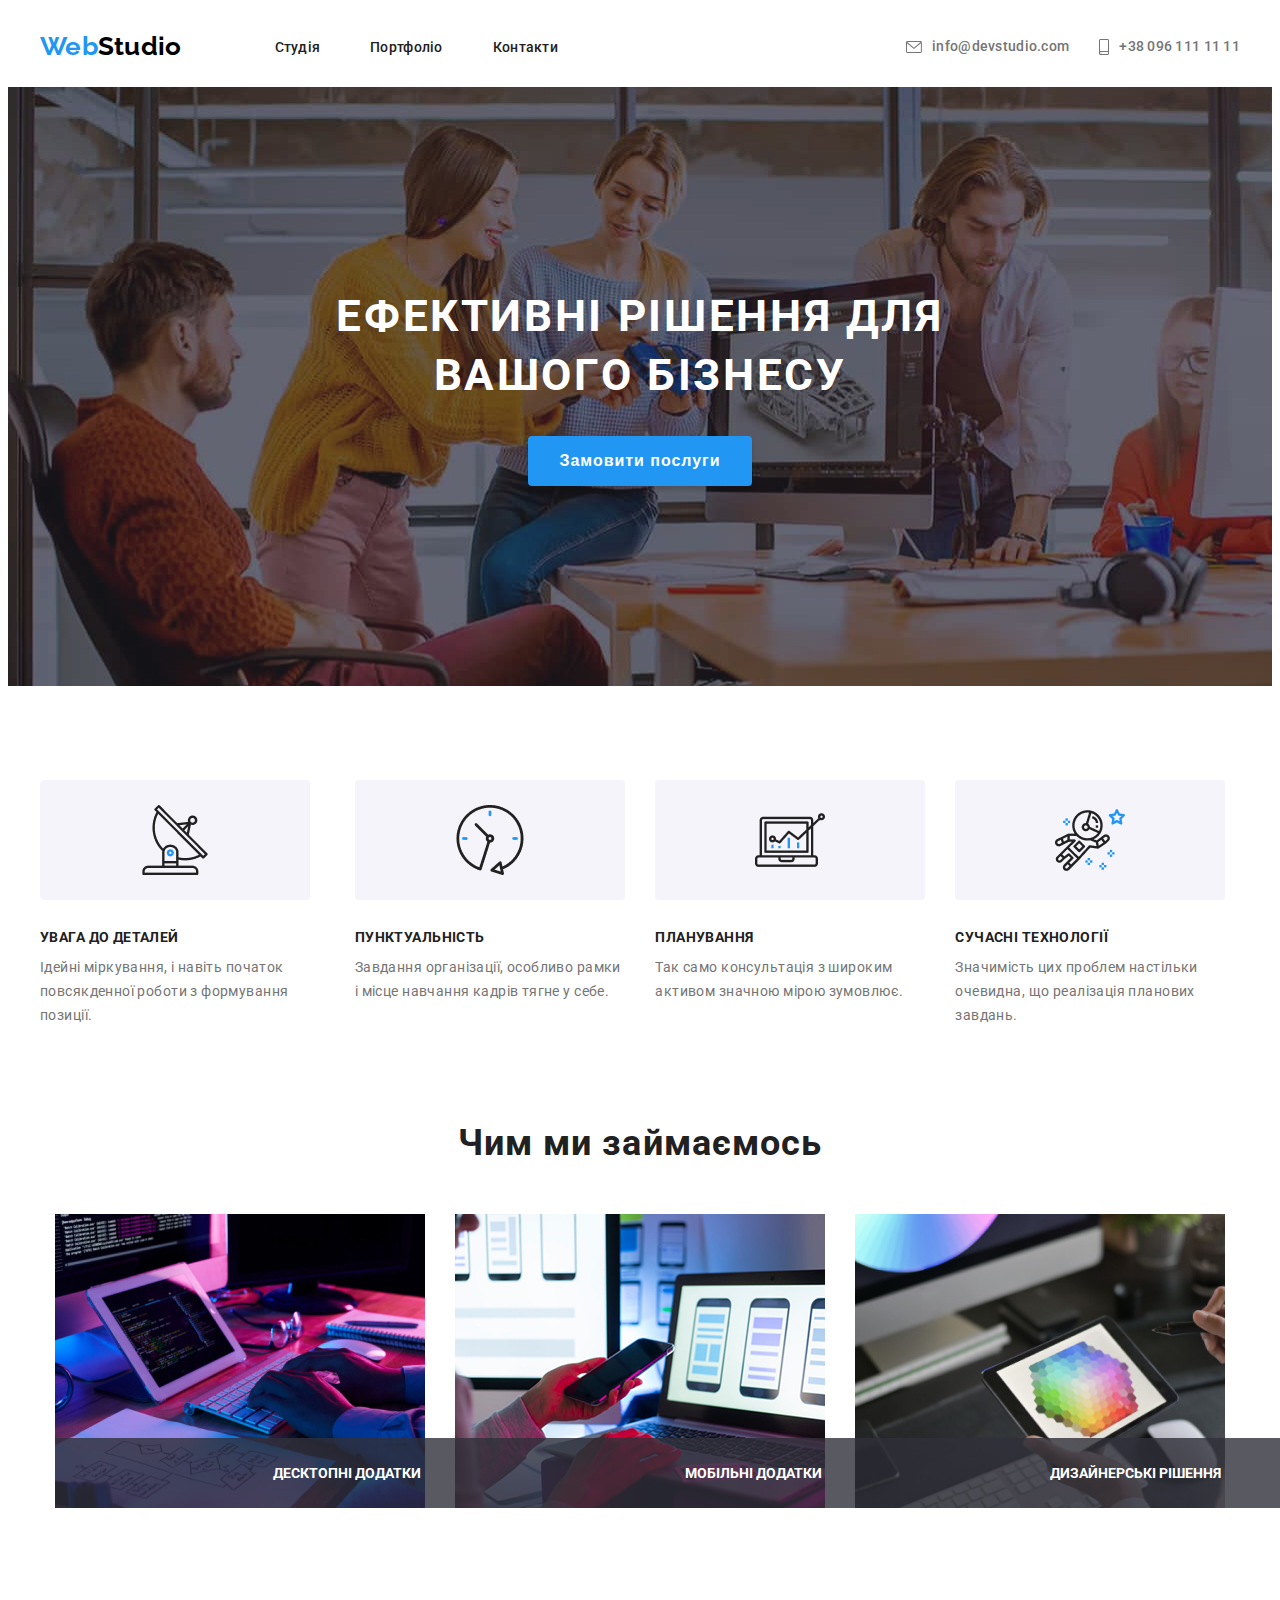
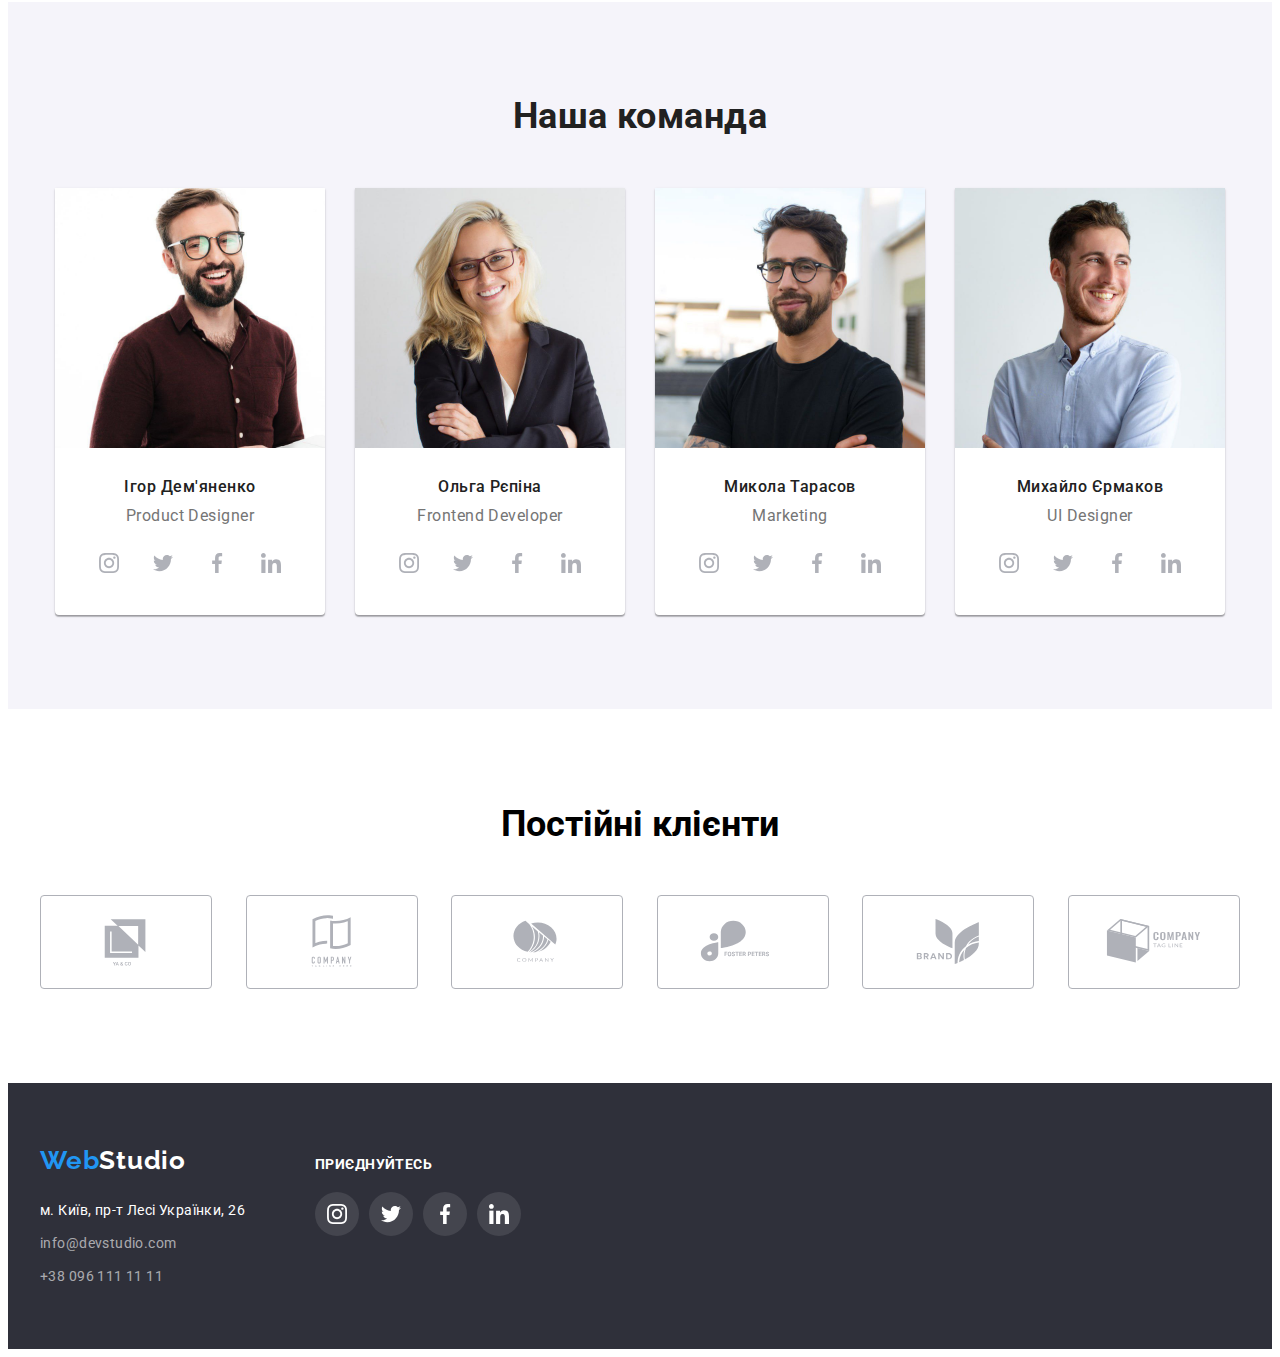
==== commit 8c870b98: "Update index.html" ====
--- a/index.html
+++ b/index.html
@@ -9,11 +9,11 @@
     <link rel="preconnect" href="https://fonts.googleapis.com">
     <link rel="preconnect" href="https://fonts.gstatic.com" crossorigin>
     <link href="https://fonts.googleapis.com/css2?family=Raleway:ital,wght@0,100..900;1,100..900&family=Roboto:ital,wght@0,100;0,300;0,400;0,500;0,700;0,900;1,100;1,300;1,400;1,500;1,700;1,900&display=swap" rel="stylesheet">
-    <link rel="stylesheet" href="./pages/portfolio.html">
+
     <link rel="stylesheet" href="./css/style.css">
     <link rel="stylesheet" href="./css/reset.css">
   </head>
-<body>
+  <body>
     <!-- Навігація сайту -->
     <header class="header">
       <div class="conteiner header-box">
@@ -26,7 +26,7 @@
               <a href="./index.html" class="header-contact">Студія</a>
             </li>
             <li class="header-item">
-              <a href="./portfolio.html" class="header-contact">Портфоліо</a>
+              <a href="./pages/portfolio.html" class="header-contact">Портфоліо</a>
             </li>
             <li class="header-item">
               <a href="#" class="header-contact">Контакти</a>
@@ -37,13 +37,13 @@
           <li class="header-elemet">
               
             <a href="mailto:info@devstudio.com" class="header-link"> <svg class="header-icon">
-              <use href="./image/symbol-defs.svg#icon-envelope"></use>
+              <use href="./imgs/symbol-defss.svg#icon-envelope"></use>
             </svg>info@devstudio.com</a>
           </li>
           <li class="header-elemet">
             <a href="tel:+380961111111" class="header-link"> 
               <svg class="header-icon">
-              <use href="./image/symbol-defs.svg#icon-smartphone"></use>
+              <use href="./imgs/symbol-defss.svg#icon-smartphone"></use>
             </svg>+38 096 111 11 11</a>
           </li>
         </ul>
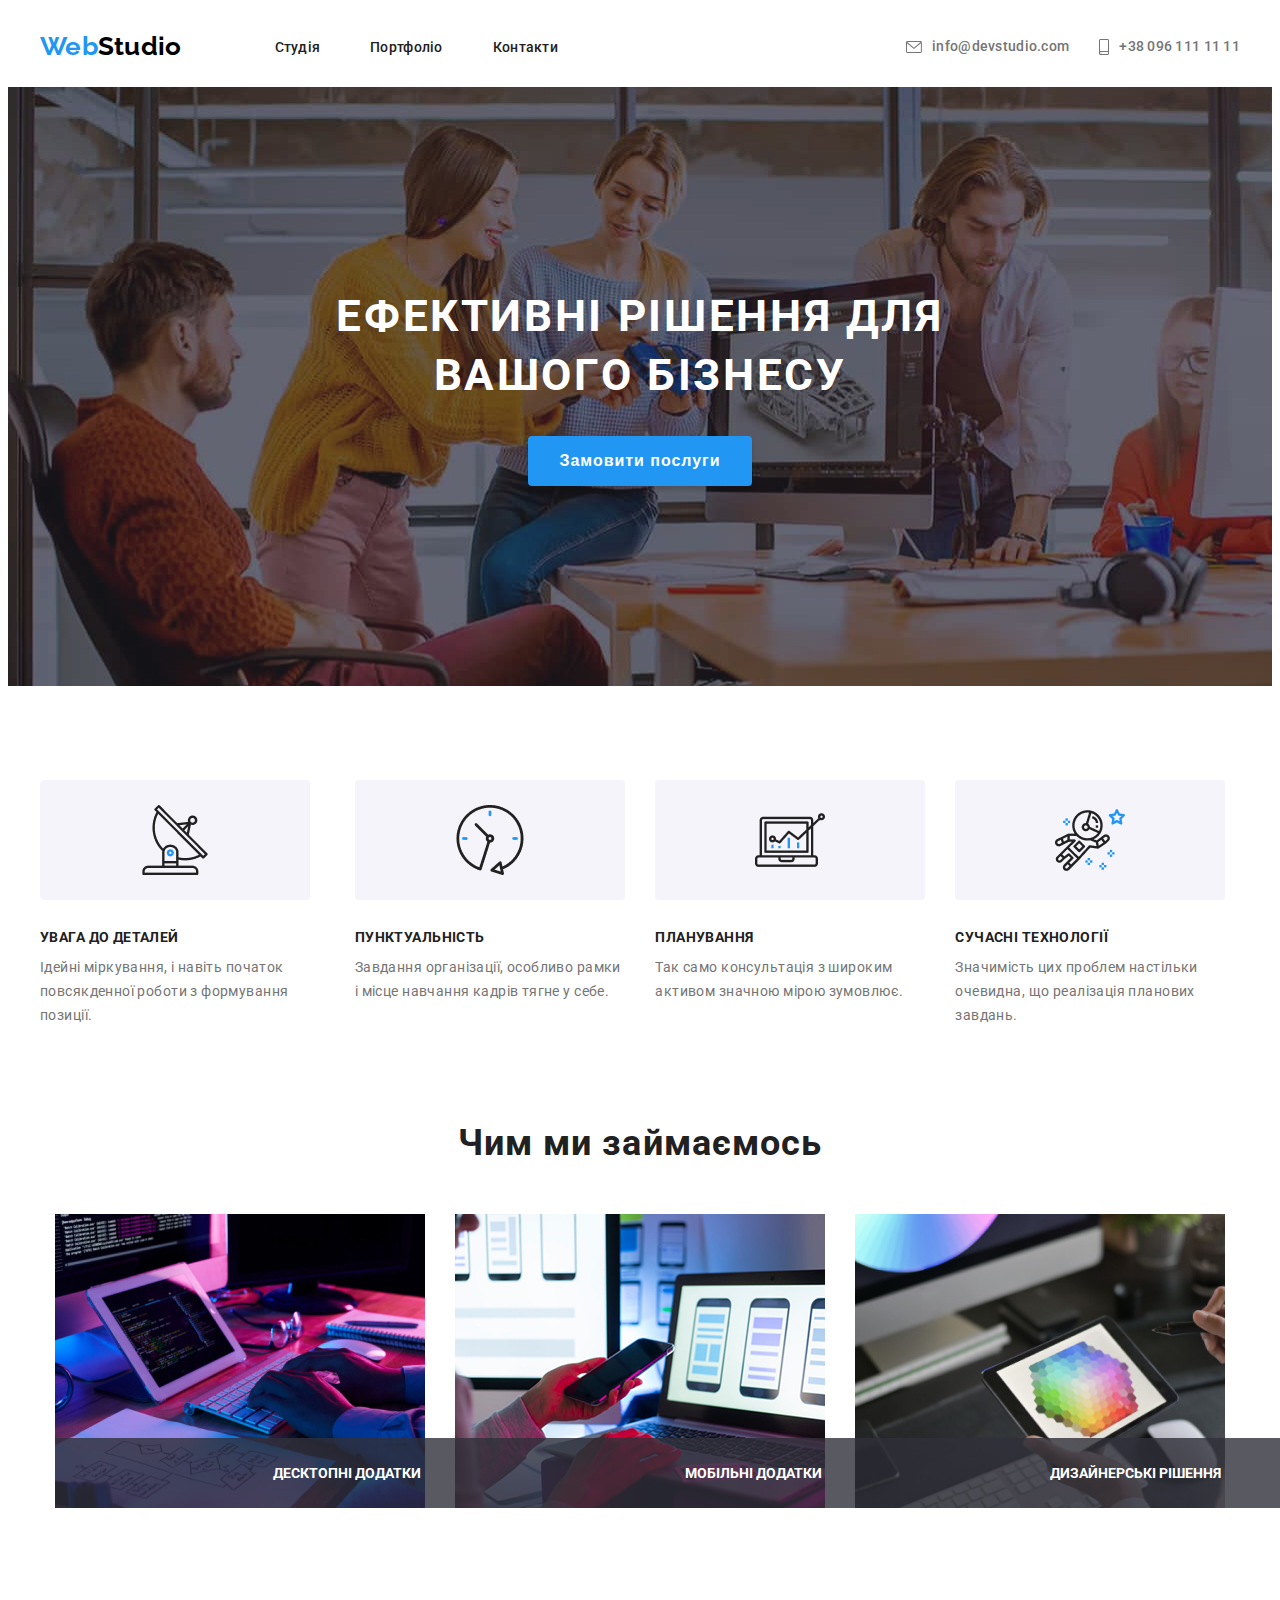
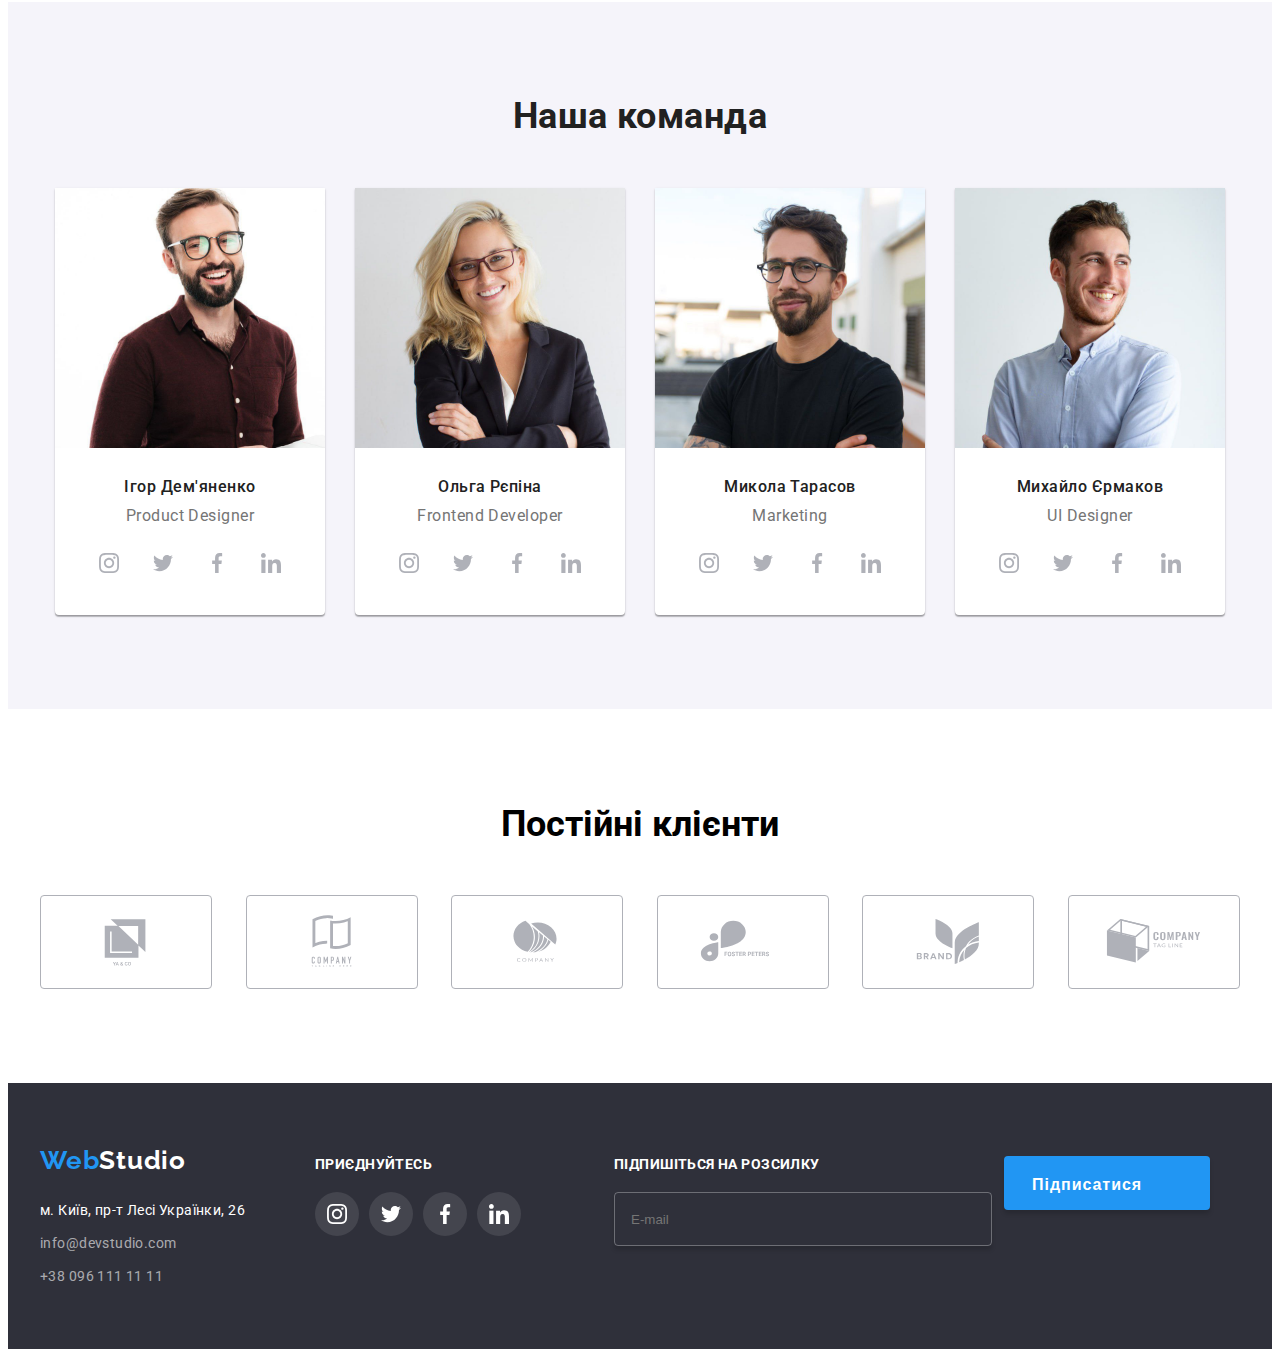
==== commit 29c3f0ec: "Update index.html" ====
--- a/index.html
+++ b/index.html
@@ -383,8 +383,52 @@
             </li>
           </ul>
         </div>
+        <div class="footer-box-sub">
+          <div>
+          <h3 class="footer-subtitle">Підпишіться на розсилку</h3>
+          <form class="footer-form">
+            <label class="footer-label">
+              <input class="footer-input" type="email" placeholder="E-mail">
+            </label>
+          </form>
+          </div>
+          <div>
+          <button class="footer-btn">Підписатися
+            <svg class="footer-icon_person"><use href="./image/symbol-defs.svg#icon-telegram"></use></svg>
+          </button>
+        </div>
+        </div>
       </div>
     </footer>
+    <div class="backdrop is-hidden" data-modal>
+      <div class="modal">
+        <button class="modal-close" type="button" data-modal-close><svg class="modal-icon_close"><use href="./image/symbol-defs.svg#icon-close"></use></svg></button>
+        <h2 class="modal-title">Залиште свої дані, ми вам передзвонимо</h2>
+        <form class="modal-form">
+          <label class="modal-label">Ім'я
+            <!------------------------------------------------------------------------->
+            <input type="text" class="modal-input">
+          </label>
+          <label class="modal-label">Телефон
+            <!------------------------------------------------------------------------->
+            <input type="text" class="modal-input">
+          </label>
+          <label class="modal-label">Пошта
+            <!------------------------------------------------------------------------->
+            <input type="text" class="modal-input">
+          </label>
+          <label class="modal-label" >Коментар
+            <textarea class="modal-comment" placeholder="Введіть текст"></textarea>
+          </label>
+        </form>
+        <label class="custom-checkbox">
+          <input type="checkbox" class="modal-checbox">
+          <span class="modal-checkmark"> Погоджуюся з розсилкою та приймаю</span>
+          <a href="#" class="modal-dogovor">Умови договору</a>
+        </label>
+        <div class="modal-button"><button class="modal-send" type="button">Відправити</button></div>
+      </div>
+     </div>
+    <script src="./js/modal.js"></script>
   </body>
 </html>
-</html>
--- a/css/style.css
+++ b/css/style.css
@@ -13,7 +13,6 @@
   
   .conteiner {
     width: 1200px;
-
     margin-right: auto;
     margin-left: auto;
     padding-left: 15px;
@@ -54,7 +53,6 @@
   
   .header-list {
     display: flex;
-
     gap: 50px;
     margin-left: 93px;
   }
@@ -517,3 +515,207 @@
   height: 20px;
   fill: var(--primary-color);
   }
+  
+  .footer-box-sub{
+    margin-left: 93px;
+    display: flex;
+  }
+  
+  .footer-subtitle{
+    color: var(--primary-color);
+  font-size: 14px;
+  font-weight: 700;
+  line-height: normal;
+  letter-spacing: 0.42px;
+  text-transform: uppercase;
+  margin-bottom: 20px;
+  }
+  
+  .footer-input{
+    width: 358px;
+  height: 50px;
+  border-radius: 4px;
+  border: none;
+  border: 1px solid rgba(255, 255, 255, 0.30);
+  background: rgba(33, 150, 243, 0.00);
+  box-shadow: 0px 4px 4px 0px rgba(0, 0, 0, 0.15);
+  padding-left: 16px;
+  }
+  
+  .footer-btn{
+    color: var(--primary-color);
+  text-align: center;
+  font-size: 16px;
+  font-style: normal;
+  font-weight: 700;
+  line-height: 1.8;
+  letter-spacing: 0.96px;
+  
+  border-radius: 4px;
+  background: var(--button-backgrouhd-color);
+  box-shadow: 0px 4px 4px 0px rgba(0, 0, 0, 0.15);
+  border: none;
+  padding: 10px 28px;
+  margin-left: 12px;
+  }
+  
+  .footer-icon_person{
+    fill: var(--primary-color);
+    width: 24px;
+  height: 24px;
+  margin-left: 10px;
+  }
+  /* modal */
+  
+  .backdrop{
+    position: fixed;
+    top: 0;
+    left: 0;
+    width: 100%;
+    height: 100%;
+    background: rgba(0, 0, 0, 0.5);
+    display: flex;
+    justify-content: center;
+    align-items: center;
+  }
+  
+  .modal{
+    width: 528px;
+    height: 581px;
+  border-radius: 4px;
+  background: #FFF;
+  box-shadow: 0px 1px 3px 0px rgba(0, 0, 0, 0.12), 0px 1px 1px 0px rgba(0, 0, 0, 0.14), 0px 2px 1px 0px rgba(0, 0, 0, 0.20);
+  position: relative;  
+  padding: 40px;
+  }
+  
+  .is-hidden{
+    opacity: 0;
+    pointer-events: none;
+  }
+  .modal-close{
+  width: 30px;
+  height: 30px;
+  background-color: transparent;
+  border-radius: 50%;
+  border: 1px solid rgba(0, 0, 0, 0.10);
+  position: absolute;
+  top: 8px;
+  right: 8px;
+  display: flex;
+  justify-content: center;
+  align-items: center;
+  }
+  
+  .modal-icon_close{
+    width: 18px;
+    height: 18px;
+  }
+  
+  .modal-icon_close:hover{
+    fill: var(--button-backgrouhd-color);
+  }
+  
+  .modal-title{
+    color: #212121;
+  text-align: center;
+  font-family: Roboto;
+  font-size: 20px;
+  font-style: normal;
+  font-weight: 700;
+  line-height: normal;
+  letter-spacing: 0.6px;
+  margin-bottom: 12px;
+  }
+  
+  .modal-label{
+    color: #757575;
+  font-family: Roboto;
+  font-size: 12px;
+  font-style: normal;
+  font-weight: 400;
+  line-height: normal;
+  letter-spacing: 0.12px;
+  }
+  
+  .modal-input{
+    height: 40px;
+    width: 448px;
+    border-radius: 4px;
+  border: 1px solid rgba(33, 33, 33, 0.20);
+  display: block;
+  margin-top: 4px;
+  margin-bottom: 10px;
+  padding-left: 42px;
+  
+  }
+  
+  .modal-icon_person{
+    width: 18px;
+  height: 18px;
+  }
+  
+  .modal-comment{
+    width: 100%;
+    height: 120px; 
+    border-radius: 4px;
+  border: 1px solid rgba(33, 33, 33, 0.20);
+  resize: none;
+  padding: 12px 16px;
+  margin-top: 4px;
+  }
+  
+  
+  .modal-checkmark{
+      color: var(--mini-text-color);
+  font-size: 14px;
+  font-style: normal;
+  font-weight: 400;
+  line-height: 1.7;
+  letter-spacing: 0.42px;
+  margin-left: 8px;
+  }
+  
+  .modal-dogovor{
+    color: var(--button-backgrouhd-color);
+    font-size: 14px;
+    font-style: normal;
+    font-weight: 400;
+    line-height: 24px;
+    letter-spacing: 0.42px;
+    text-decoration-line: underline;
+    text-decoration-style: solid;
+    text-decoration-skip-ink: none;
+    text-decoration-thickness: auto;
+    text-underline-offset: auto;
+    text-underline-position: from-font;
+  }
+  
+  .custom-checkbox{
+    display: flex;
+    align-items: center;
+    justify-content: center;
+    margin-top: 20px;
+  }
+  
+  .modal-send{
+    color: var(--primary-color);
+  text-align: center;
+  font-size: 16px;
+  font-weight: 700;
+  line-height: 1.8;
+  letter-spacing: 0.96px;
+  
+  border-radius: 4px;
+  background: var(--button-backgrouhd-color);
+  box-shadow: 0px 4px 4px 0px rgba(0, 0, 0, 0.15);
+  border: none;
+  padding: 10px 52px;
+  margin-top: 30px;
+  }
+  
+  .modal-button{
+    display: flex;
+    justify-content: center;
+    align-items: center;
+  }
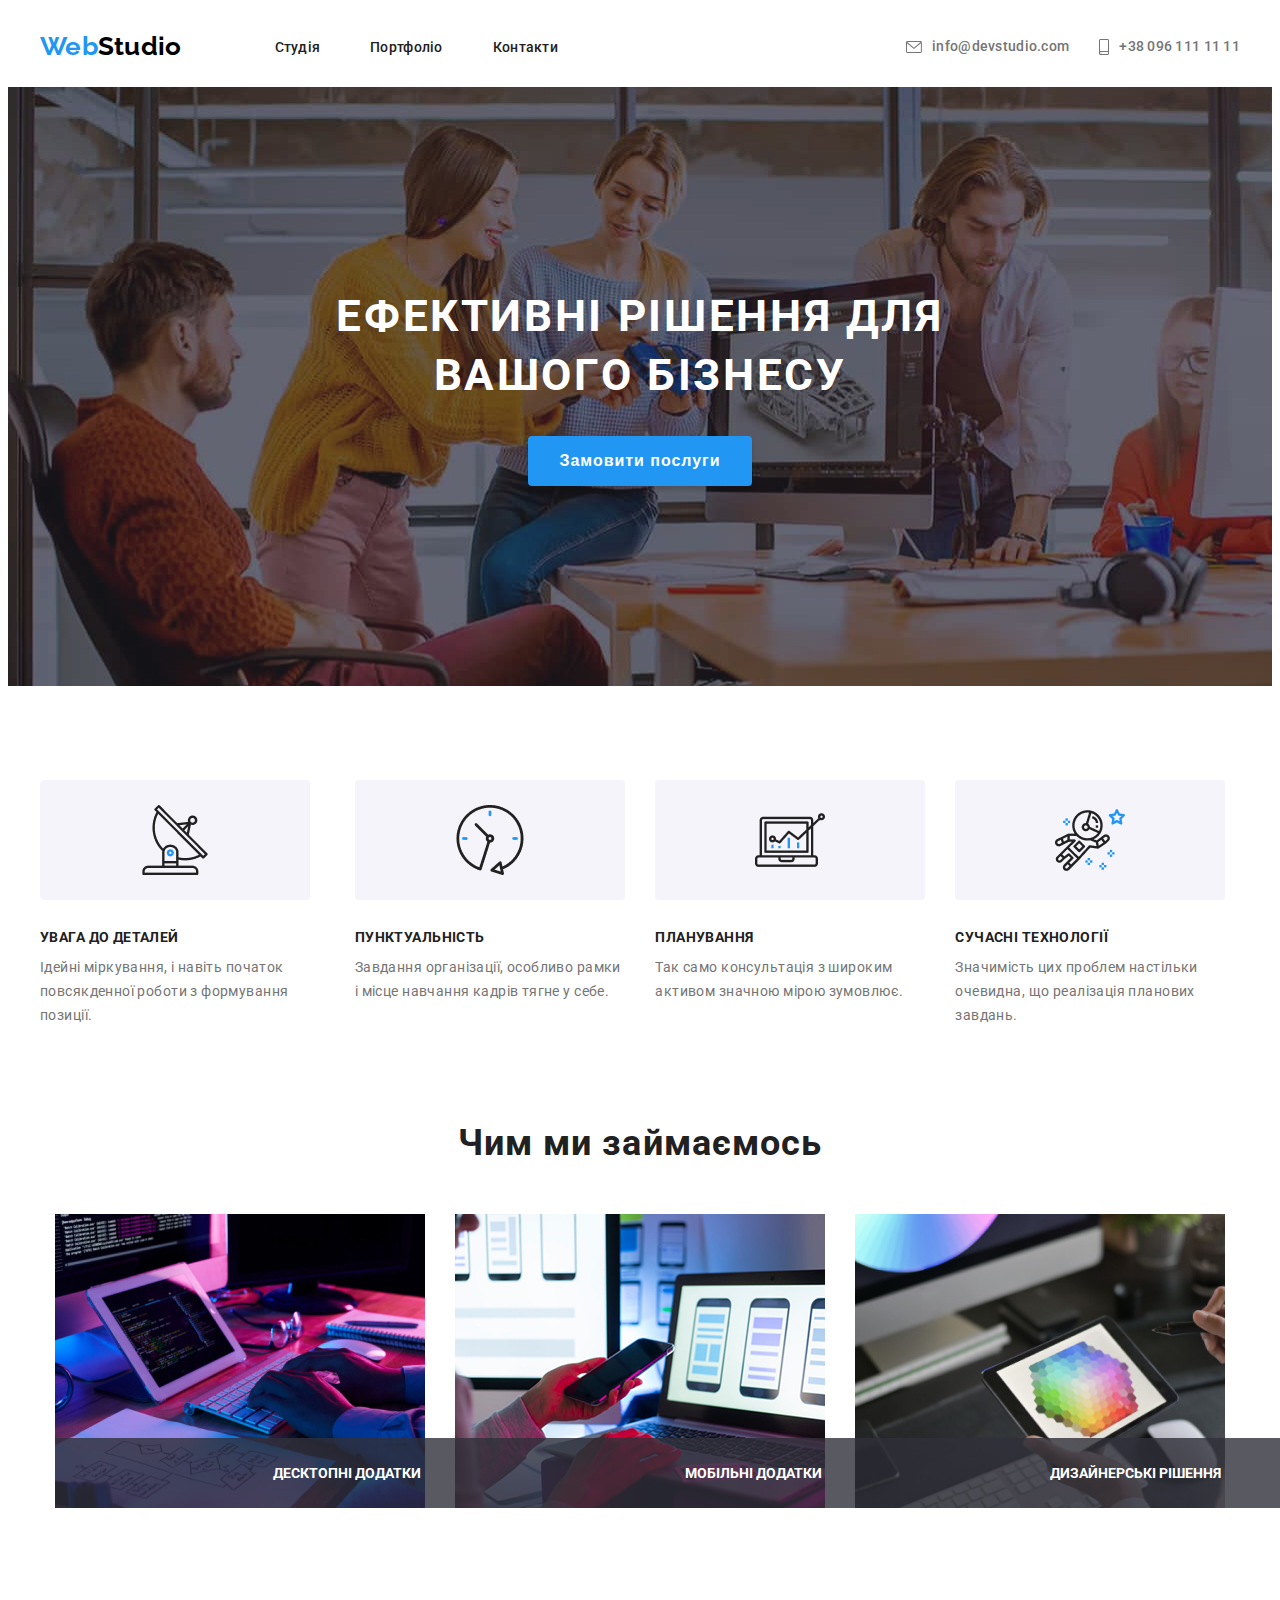
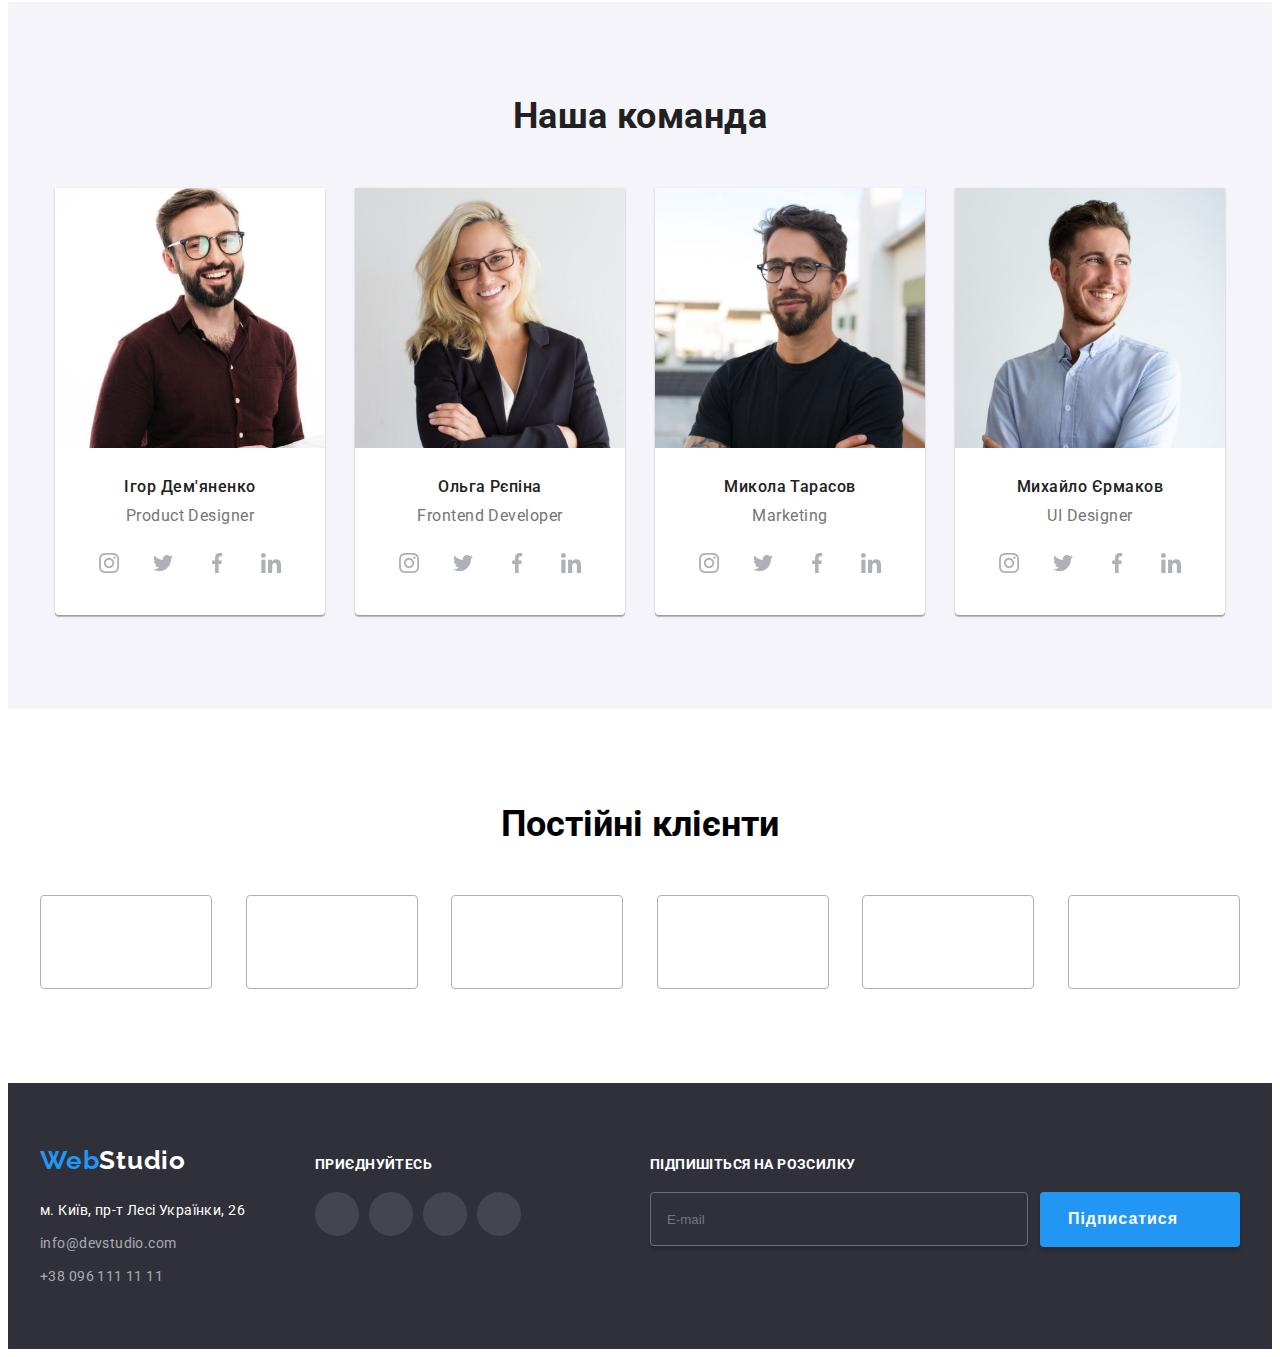
==== commit 77065ddc: "&é"" ====
--- a/index.html
+++ b/index.html
@@ -271,113 +271,115 @@
           
         </div>
       </section>
+      <!-- =========================== -->
       <section class="client">
         <div class="conteiner">
-        <h2 class="client-title">Постійні клієнти</h2>
-        <ul class="client-list">
-          <li class="client-item">
-            <a href="" class="client-link">
-              <svg class="client-icon">
-                <use href="./imgs/symbol-defss.svg#icon-block"></use>
-              </svg>
-            </a>
-          </li>
-          <li class="client-item">
-            <a href="" class="client-link">
-              <svg class="client-icon">
-                <use href="./imgs/symbol-defss.svg#icon-book"></use>
-              </svg>
-            </a>
-          </li>
-          <li class="client-item">
-            <a href="" class="client-link">
-              <svg class="client-icon">
-                <use href="./imgs/symbol-defss.svg#icon-beetle"></use>
-              </svg>
-            </a>
-          </li>
-          <li class="client-item">
-            <a href="" class="client-link">
-              <svg class="client-icon">
-                <use href="./imgs/symbol-defss.svg#icon-drop"></use>
-              </svg>
-            </a>
-          </li>
-          <li class="client-item">
-            <a href="" class="client-link">
-              <svg class="client-icon">
-                <use href="./imgs/symbol-defss.svg#icon-leaf"></use>
-              </svg>
-            </a>
-          </li>
-          <li class="client-item">
-            <a href="" class="client-link">
-              <svg class="client-icon">
-                <use href="./imgs/symbol-defss.svg#icon-box"></use> 
-              </svg>
-            </a>
-          </li>
-        </ul>
-      </div>
+          <h2 class="client-title">Постійні клієнти</h2>
+          <ul class="client-list">
+            <li class="client-item">
+              <a href="" class="client-link">
+                <svg class="client-icon">
+                  <use href="./image/symbol-defs.svg#icon-yaco"></use>
+                </svg>
+              </a>
+            </li>
+            <li class="client-item">
+              <a href="" class="client-link">
+                <svg class="client-icon">
+                  <use href="./image/symbol-defs.svg#icon-tagline"></use>
+                </svg>
+              </a>
+            </li>
+            <li class="client-item">
+              <a href="" class="client-link">
+                <svg class="client-icon">
+                  <use href="./image/symbol-defs.svg#icon-company"></use>
+                </svg>
+              </a>
+            </li>
+            <li class="client-item">
+              <a href="" class="client-link">
+                <svg class="client-icon">
+                  <use href="./image/symbol-defs.svg#icon-foster"></use>
+                </svg>
+              </a>
+            </li>
+            <li class="client-item">
+              <a href="" class="client-link">
+                <svg class="client-icon">
+                  <use href="./image/symbol-defs.svg#icon-brand"></use>
+                </svg>
+              </a>
+            </li>
+            <li class="client-item">
+              <a href="" class="client-link">
+                <svg class="client-icon">
+                  <use href="./image/symbol-defs.svg#icon-tagcompany"></use>
+                </svg>
+              </a>
+            </li>
+          </ul>
+        </div>
       </section>
     </main>
     <!-- footer -->
     <footer class="footer">
       <div class="conteiner footer-box">
         <div>
-        <a href="./index.html" class="footer-logo"
-          ><span class="footer-Web">Web</span
-          ><span class="footer-Studio">Studio</span></a
-        >
-        <address class="footer-address">
-          <ul class="footer-list">
-            <li class="footer-item">
-              <a
-                href="https://maps.app.goo.gl/9KhWRnAvHuJaTDVs8"
-                class="footer-maps"
-                >м. Київ, пр-т Лесі Українки, 26</a
-              >
-            </li>
-            <li class="footer-item">
-              <a href="mailto:info@devstudio.com" class="footer-link"
-                >info@devstudio.com</a
-              >
-            </li>
-            <li class="footer-item">
-              <a href="tel:+380961111111" class="footer-link"
-                >+38 096 111 11 11</a
-              >
-            </li>
-          </ul>
-        </address>
-      </div>
+          <a href="./index.html" class="footer-logo"
+            ><span class="footer-Web">Web</span
+            ><span class="footer-Studio">Studio</span></a
+          >
+          <address class="footer-address">
+            <ul class="footer-list">
+              <li class="footer-item">
+                <a
+                  href="https://maps.app.goo.gl/9KhWRnAvHuJaTDVs8"
+                  class="footer-maps"
+                  >м. Київ, пр-т Лесі Українки, 26</a
+                >
+              </li>
+              <li class="footer-item">
+                <a href="mailto:info@devstudio.com" class="footer-link"
+                  >info@devstudio.com</a
+                >
+              </li>
+              <li class="footer-item">
+                <a href="tel:+380961111111" class="footer-link"
+                  >+38 096 111 11 11</a
+                >
+              </li>
+            </ul>
+          </address>
+        </div>
         <div class="footer-boxx">
           <h3 class="footer-title">приєднуйтесь</h3>
           <ul class="footer-items">
             <li>
               <a href="#" class="footer-internet">
                 <svg class="footer-icon">
-                  <use href="./imgs/symbol-defss.svg#icon-instagram"></use>
+                  <use href="./image/symbol-defs.svg#icon-instagram"></use>
                 </svg>
               </a>
             </li>
             <li>
               <a href="#" class="footer-internet">
                 <svg class="footer-icon">
-                  <use href="./imgs/symbol-defss.svg#icon-twitter"></use>
-                </svg>
-              </a>
-            </li>
-            <li> <a href="#" class="footer-internet">
-              <svg class="footer-icon">
-                <use href="./imgs/symbol-defss.svg#icon-facebook"></use>
-              </svg>
-            </a>
-          </li>
+                  <use href="./image/symbol-defs.svg#icon-twitter"></use>
+                </svg>
+              </a>
+            </li>
             <li>
               <a href="#" class="footer-internet">
                 <svg class="footer-icon">
-                  <use href="./imgs/symbol-defss.svg#icon-linkedin"></use>
+                  <use href="./image/symbol-defs.svg#icon-facebook"></use>
+                </svg>
+              </a>
+            </li>
+            <li>
+              <a href="#" class="footer-internet">
+                <svg class="footer-icon">
+                  <use href="./image/symbol-defs.svg#icon-linkedin"></use>
                 </svg>
               </a>
             </li>
@@ -385,50 +387,67 @@
         </div>
         <div class="footer-box-sub">
           <div>
-          <h3 class="footer-subtitle">Підпишіться на розсилку</h3>
-          <form class="footer-form">
-            <label class="footer-label">
-              <input class="footer-input" type="email" placeholder="E-mail">
-            </label>
-          </form>
+            <h3 class="footer-subtitle">Підпишіться на розсилку</h3>
+            <form class="footer-form">
+              <label class="footer-label">
+                <input required class="footer-input" type="email" placeholder="E-mail" />
+                <button class="footer-btn">
+                  Підписатися
+                  <svg class="footer-icon_person">
+                    <use href="./image/symbol-defs.svg#icon-telegram"></use>
+                  </svg>
+                </button>
+              </label>
+            </form>
           </div>
-          <div>
-          <button class="footer-btn">Підписатися
-            <svg class="footer-icon_person"><use href="./image/symbol-defs.svg#icon-telegram"></use></svg>
-          </button>
-        </div>
         </div>
       </div>
     </footer>
+    <!-- modal -->
     <div class="backdrop is-hidden" data-modal>
       <div class="modal">
-        <button class="modal-close" type="button" data-modal-close><svg class="modal-icon_close"><use href="./image/symbol-defs.svg#icon-close"></use></svg></button>
+        <button class="modal-close" type="button" data-modal-close>
+          <svg class="modal-icon_close">
+            <use href="./image/symbol-defs.svg#icon-close"></use>
+          </svg>
+        </button>
         <h2 class="modal-title">Залиште свої дані, ми вам передзвонимо</h2>
         <form class="modal-form">
-          <label class="modal-label">Ім'я
-            <!------------------------------------------------------------------------->
-            <input type="text" class="modal-input">
+          <label class="modal-label"
+            >Ім'я
+            <svg class="modal-icon_person"><use href="./image/symbol-defs.svg#icon-person"></use></svg>
+            <input required type="text" class="modal-input" />
           </label>
-          <label class="modal-label">Телефон
-            <!------------------------------------------------------------------------->
-            <input type="text" class="modal-input">
+          <label class="modal-label"
+            >Телефон
+            <svg class="modal-icon_person"><use href="./image/symbol-defs.svg#icon-phone"></use></svg>
+            <input required type="tel" class="modal-input" pattern="^+380\d{9}$">
           </label>
-          <label class="modal-label">Пошта
-            <!------------------------------------------------------------------------->
-            <input type="text" class="modal-input">
+          <label class="modal-label"
+            >Пошта
+            <svg class="modal-icon_person"><use href="./image/symbol-defs.svg#icon-email"></use></svg>
+            <input required type="email" class="modal-input" />
           </label>
-          <label class="modal-label" >Коментар
-            <textarea class="modal-comment" placeholder="Введіть текст"></textarea>
+          <label class="modal-label"
+            >Коментар
+            <textarea
+              class="modal-comment"
+              placeholder="Введіть текст"
+            ></textarea>
           </label>
+          <label class="custom-checkbox">
+            <input required type="checkbox" class="modal-checbox" />
+            <span class="modal-checkmark">
+              Погоджуюся з розсилкою та приймаю</span
+            >
+            <a href="#" class="modal-dogovor">Умови договору</a>
+          </label>
+            <div class="modal-button">
+              <button class="modal-send" type="submit">Відправити</button>
+            </div>
         </form>
-        <label class="custom-checkbox">
-          <input type="checkbox" class="modal-checbox">
-          <span class="modal-checkmark"> Погоджуюся з розсилкою та приймаю</span>
-          <a href="#" class="modal-dogovor">Умови договору</a>
-        </label>
-        <div class="modal-button"><button class="modal-send" type="button">Відправити</button></div>
       </div>
-     </div>
+    </div>
     <script src="./js/modal.js"></script>
   </body>
 </html>
--- a/css/style.css
+++ b/css/style.css
@@ -8,11 +8,13 @@
     --logo-color: #000000;
     --mini-text-footer-color: rgba(255, 255, 255, 0.6);
     --button-hero-color: rgba(0, 0, 0, 0.15);
-    --box-shadow-color: 0px 1px 3px 0px rgba(0, 0, 0, 0.12), 0px 1px 1px 0px rgba(0, 0, 0, 0.14), 0px 2px 1px 0px rgba(0, 0, 0, 0.20);
+    --box-shadow-color: 0px 1px 3px 0px rgba(0, 0, 0, 0.12),
+      0px 1px 1px 0px rgba(0, 0, 0, 0.14), 0px 2px 1px 0px rgba(0, 0, 0, 0.2);
   }
   
   .conteiner {
     width: 1200px;
+
     margin-right: auto;
     margin-left: auto;
     padding-left: 15px;
@@ -28,6 +30,7 @@
   .header {
     padding-top: 24px;
     padding-bottom: 25px;
+  
   }
   
   .header-box {
@@ -53,6 +56,7 @@
   
   .header-list {
     display: flex;
+
     gap: 50px;
     margin-left: 93px;
   }
@@ -61,6 +65,10 @@
     display: flex;
     gap: 30px;
     margin-left: auto;
+  }
+  
+  .header-item{
+    position: relative;
   }
   
   .header-contact {
@@ -69,6 +77,28 @@
     font-weight: 500;
     line-height: 1.14;
     letter-spacing: 0.28px;
+    transition-property: color;
+    transition-duration: 250ms;
+    transition-timing-function: cubic-bezier(0.4, 0, 0.2, 1);
+  }
+  
+  .header-contact::after{
+    content: "";
+    width: 100%;
+    height: 4px;
+    border-radius: 2px;
+    background-color: var(--button-backgrouhd-color);
+    left: 0;
+    bottom: -30px;
+    position: absolute;
+    opacity: 0;
+    transition-property: opacity;
+    transition-duration: 250ms;
+    transition-timing-function: cubic-bezier(0.4, 0, 0.2, 1);
+  }
+  
+  .header-contact:hover::after{
+    opacity: 1;
   }
   
   .header-link {
@@ -80,13 +110,19 @@
     display: flex;
 
     align-items: center;
-  }
-  
-  .header-icon{
+    transition-property: color;
+    transition-duration: 250ms;
+    transition-timing-function: cubic-bezier(0.4, 0, 0.2, 1);
+  }
+  
+  .header-icon {
     width: 16px;
     height: 12px;
     fill: var(--mini-text-color);
     margin-right: 10px;
+    transition-property: fill;
+    transition-duration: 250ms;
+    transition-timing-function: cubic-bezier(0.4, 0, 0.2, 1);
   }
   
   .header-elemet:last-child .header-icon {
@@ -100,7 +136,7 @@
   
   .header-link:hover {
     color: var(--button-backgrouhd-color);
-    .header-icon{
+    .header-icon {
       fill: var(--button-backgrouhd-color);
     }
   }
@@ -112,7 +148,8 @@
     padding-top: 200px;
     padding-bottom: 200px;
     background-image: url(../imgs/fon.jpg);
-    background: linear-gradient(rgba(47, 48, 58, 0.40), rgba(47, 48, 58, 0.40)), url(../imgs/fon.jpg);
+    background: linear-gradient(rgba(47, 48, 58, 0.4), rgba(47, 48, 58, 0.4)),
+      url(../imgs/fon.jpg);
   }
   
   .hero-title {
@@ -129,7 +166,7 @@
     text-align: center;
   }
   
-  .hero-text{
+  .hero-text {
     display: flex;
     justify-content: center;
   }
@@ -159,13 +196,14 @@
     padding-bottom: 94px;
   }
   
-  .aboutpage-list{
+  .aboutpage-list {
     display: flex;
     gap: 30px;
   }
   
-  .aboutpage-item::before{
-    content: '';
+  .aboutpage-item::before {
+    content: "";
+
     width: 270px;
     height: 120px;
     border-radius: 4px;
@@ -174,30 +212,30 @@
     display: block;
   }
   
-  .aboutpage-item:nth-child(1)::before{
-    content: '';
+  .aboutpage-item:nth-child(1)::before {
+    content: "";
     background-image: url(../imgs/antenna.png);
 
     background-repeat: no-repeat;
     background-position: center;
   }
   
-  .aboutpage-item:nth-child(2)::before{
-    content: '';
+  .aboutpage-item:nth-child(2)::before {
+    content: "";
     background-image: url(../imgs/clocck.png);
     background-repeat: no-repeat;
     background-position: center;
   }
   
-  .aboutpage-item:nth-child(3)::before{
-    content: '';
+  .aboutpage-item:nth-child(3)::before {
+    content: "";
     background-image: url(../imgs/diagramaa.png);
     background-repeat: no-repeat;
     background-position: center;
   }
   
-  .aboutpage-item:nth-child(4)::before{
-    content: '';
+  .aboutpage-item:nth-child(4)::before {
+    content: "";
     background-image: url(../imgs/kosmochell.png);
     background-repeat: no-repeat;
     background-position: center;
@@ -238,44 +276,44 @@
     justify-content: center;
   }
   
-  .ourwork-list{
+  .ourwork-list {
     margin-top: 50px;
     display: flex;
     justify-content: center;
     gap: 30px;
   }
   
-  .ourwork-item{
+  .ourwork-item {
     position: relative;
   }
   
-  .ourwork-img{
+  .ourwork-img {
     width: 370px;
     height: 294px;
   }
   
-  .ourwork-text{
-    color: #FFF;
+  .ourwork-text {
+    color: #fff;
     text-align: center;
     font-size: 14px;
     font-weight: 700;
     width: 100%;
-  background: rgba(47, 48, 58, 0.80);
-  position: absolute;
-  top: 224px;
-  }
-  
-  .ourwork-item:first-child .ourwork-text{
-  padding: 27px 107px;
-  }
-  
-  .ourwork-item:nth-child(2) .ourwork-text{
+    background: rgba(47, 48, 58, 0.8);
+    position: absolute;
+    top: 224px;
+  }
+  
+  .ourwork-item:first-child .ourwork-text {
+    padding: 27px 107px;
+  }
+  
+  .ourwork-item:nth-child(2) .ourwork-text {
     padding: 27px 113px;
   }
   
-  .ourwork-item:last-child .ourwork-text{
+  .ourwork-item:last-child .ourwork-text {
     padding: 27px 95px;
-    }
+  }
   
   /* Наша команда */
   
@@ -297,19 +335,19 @@
     margin-bottom: 50px;
   }
   
-  .aboutus-list{
-     display: flex;
-     justify-content: center;
-     gap: 30px;
-  }
-  
-  .aboutus-item{
+  .aboutus-list {
+    display: flex;
+    justify-content: center;
+    gap: 30px;
+  }
+  
+  .aboutus-item {
     background: var(--primary-color);
     box-shadow: var(--box-shadow-color);
     border-radius: 0px 0px 4px 4px;
   }
   
-  .aboutus-background{
+  .aboutus-background {
     padding-top: 30px;
     padding-bottom: 30px;
   }
@@ -339,24 +377,25 @@
     margin-top: 10px;
   }
   
-  .aboutus-box{
-  display: flex;
-  gap: 10px;
-  justify-content: center;
-  margin-top: 16px;
-  
-  }
-  
-  
-  
-  .aboutus-icon{
+  .aboutus-box {
+    display: flex;
+    gap: 10px;
+
+    justify-content: center;
+    margin-top: 16px;
+  }
+  
+  .aboutus-icon {
     width: 20px;
-  height: 20px;
-  fill: #AFB1B8;
-  display: flex;
-  }
-  
-  .aboutus-internet{
+    height: 20px;
+    fill: #afb1b8;
+    display: flex;
+    transition-property: fill;
+    transition-duration: 250ms;
+    transition-timing-function: cubic-bezier(0.4, 0, 0.2, 1);
+  }
+  
+  .aboutus-internet {
     width: 44px;
     height: 44px;
     background-color: var(--primary-color);
@@ -365,59 +404,68 @@
     justify-content: center;
     align-items: center;
     border-radius: 50%;
-  }
-  
-  .aboutus-internet:hover{
+    transition-property: background-color;
+    transition-duration: 250ms;
+    transition-timing-function: cubic-bezier(0.4, 0, 0.2, 1);
+  }
+  
+  .aboutus-internet:hover {
     background-color: var(--button-backgrouhd-color);
-    .aboutus-icon{
+    .aboutus-icon {
       fill: var(--primary-color);
     }
   }
   /* client */
   
-  .client{
+  .client {
     padding-top: 94px;
     padding-bottom: 94px;
   }
   
-  .client-title{
-    color:var(--logo-color);
-  text-align: center;
-  font-size: 36px;
-  font-weight: 700;
-  letter-spacing: 1.2;
-  }
-  
-  .client-list{
+  .client-title {
+    color: var(--logo-color);
+    text-align: center;
+    font-size: 36px;
+    font-weight: 700;
+    letter-spacing: 1.2;
+  }
+  
+  .client-list {
     display: flex;
     margin-top: 50px;
     justify-content: space-between;
   }
   
-  .client-item{
-  
-  }
-  
-  .client-link{
-    border: solid 1px #AFB1B8;
-  border-radius: 4px;
-  display: flex;
-  align-items: center;
-  justify-content: center;
-  padding: 16px 32px;
-  }
-  
-  .client-link:hover{
-  border-color: var(--button-backgrouhd-color);
-     .client-icon{
+  .client-item {
+  }
+  
+  .client-link {
+    border: solid 1px #afb1b8;
+    border-radius: 4px;
+    display: flex;
+
+    align-items: center;
+    justify-content: center;
+    padding: 16px 32px;
+    transition-property: border;
+    transition-duration: 2500ms;
+    transition-timing-function: cubic-bezier(0.4, 0, 0.2, 1);
+  }
+  
+  .client-link:hover {
+    border-color: var(--button-backgrouhd-color);
+    .client-icon {
       fill: var(--button-backgrouhd-color);
-     }
-  }
-  
-  .client-icon{
+    }
+  }
+  
+  .client-icon {
     width: 106px;
-  height: 60px;
-  fill: #AFB1B8;
+    height: 60px;
+    fill: #afb1b8;
+    transition-property: fill;
+    transition-duration: 250ms;
+    transition-timing-function: cubic-bezier(0.4, 0, 0.2, 1);
   }
   /* footer */
   
@@ -427,7 +475,7 @@
     padding-bottom: 60px;
   }
   
-  .footer-box{
+  .footer-box {
     display: flex;
     align-items: baseline;
   }
@@ -448,11 +496,11 @@
     color: var(--primary-color);
   }
   
-  .footer-address{
+  .footer-address {
     margin-top: 20px;
   }
   
-  .footer-list{
+  .footer-list {
     font-style: normal;
     gap: 9px;
   }
@@ -473,29 +521,35 @@
     letter-spacing: 0.42px;
   }
   
-  .footer-item:nth-last-child(-n+2){
+  .footer-item:nth-last-child(-n + 2) {
     margin-top: 9px;
   }
   
-  .footer-boxx{
+  .footer-boxx {
     margin-left: 70px;
   }
   
-  .footer-title{
+  .footer-title {
     color: var(--primary-color);
-  font-size: 14px;
-  font-weight: 700;
-  letter-spacing: 0.42px;
-  text-transform: uppercase;
-  margin-bottom: 20px;
-  }
-  
-  .footer-items{
+    font-size: 14px;
+    font-weight: 700;
+
+    letter-spacing: 0.42px;
+    text-transform: uppercase;
+    margin-bottom: 20px;
+  }
+  
+  .footer-form {
+    display: flex;
+    align-items: center;
+  }
+  
+  .footer-items {
     display: flex;
     gap: 10px;
   }
   
-  .footer-internet{
+  .footer-internet {
     width: 44px;
     height: 44px;
     display: flex;
@@ -504,70 +558,79 @@
     align-items: center;
     border-radius: 50%;
     background-color: rgba(255, 255, 255, 0.1);
-  }
-  
-  .footer-internet:hover{
-  background-color: var(--button-backgrouhd-color);
-  }
-  
-  .footer-icon{
+    transition-property: background-color;
+    transition-duration: 250ms;
+    transition-timing-function: cubic-bezier(0.4, 0, 0.2, 1);
+  }
+  
+  .footer-internet:hover {
+    background-color: var(--button-backgrouhd-color);
+  }
+  
+  .footer-icon {
     width: 20px;
-  height: 20px;
-  fill: var(--primary-color);
-  }
-  
-  .footer-box-sub{
-    margin-left: 93px;
-    display: flex;
-  }
-  
-  .footer-subtitle{
+    height: 20px;
+    fill: var(--primary-color);
+  }
+  
+  .footer-box-sub {
+    margin-left: auto;
+    display: flex;
+  }
+  
+  .footer-subtitle {
     color: var(--primary-color);
-  font-size: 14px;
-  font-weight: 700;
-  line-height: normal;
-  letter-spacing: 0.42px;
-  text-transform: uppercase;
-  margin-bottom: 20px;
-  }
-  
-  .footer-input{
+    font-size: 14px;
+    font-weight: 700;
+    line-height: normal;
+    letter-spacing: 0.42px;
+    text-transform: uppercase;
+    margin-bottom: 20px;
+  }
+  
+  .footer-label{
+    display: flex;
+  }
+  
+  .footer-input {
     width: 358px;
-  height: 50px;
-  border-radius: 4px;
-  border: none;
-  border: 1px solid rgba(255, 255, 255, 0.30);
-  background: rgba(33, 150, 243, 0.00);
-  box-shadow: 0px 4px 4px 0px rgba(0, 0, 0, 0.15);
-  padding-left: 16px;
-  }
-  
-  .footer-btn{
+    height: 50px;
+    border-radius: 4px;
+    border: none;
+    border: 1px solid rgba(255, 255, 255, 0.3);
+    background: rgba(33, 150, 243, 0);
+    box-shadow: 0px 4px 4px 0px rgba(0, 0, 0, 0.15);
+    padding-left: 16px;
+  }
+  
+  .footer-btn {
     color: var(--primary-color);
-  text-align: center;
-  font-size: 16px;
-  font-style: normal;
-  font-weight: 700;
-  line-height: 1.8;
-  letter-spacing: 0.96px;
-  
-  border-radius: 4px;
-  background: var(--button-backgrouhd-color);
-  box-shadow: 0px 4px 4px 0px rgba(0, 0, 0, 0.15);
-  border: none;
-  padding: 10px 28px;
-  margin-left: 12px;
-  }
-  
-  .footer-icon_person{
+    text-align: center;
+    font-size: 16px;
+    font-style: normal;
+    font-weight: 700;
+    line-height: 1.8;
+    letter-spacing: 0.96px;
+  
+    border-radius: 4px;
+    background: var(--button-backgrouhd-color);
+    box-shadow: 0px 4px 4px 0px rgba(0, 0, 0, 0.15);
+    border: none;
+    padding: 13px 28px;
+    margin-left: 12px;
+    display: flex;
+    align-items: center;
+  }
+  
+  .footer-icon_person {
     fill: var(--primary-color);
     width: 24px;
-  height: 24px;
-  margin-left: 10px;
+    height: 24px;
+    margin-left: 10px;
   }
   /* modal */
   
-  .backdrop{
+  .backdrop {
     position: fixed;
     top: 0;
     left: 0;
@@ -579,104 +642,156 @@
     align-items: center;
   }
   
-  .modal{
+  .modal {
     width: 528px;
-    height: 581px;
-  border-radius: 4px;
-  background: #FFF;
-  box-shadow: 0px 1px 3px 0px rgba(0, 0, 0, 0.12), 0px 1px 1px 0px rgba(0, 0, 0, 0.14), 0px 2px 1px 0px rgba(0, 0, 0, 0.20);
-  position: relative;  
-  padding: 40px;
-  }
-  
-  .is-hidden{
+    border-radius: 4px;
+    background: #fff;
+    box-shadow: 0px 1px 3px 0px rgba(0, 0, 0, 0.12),
+      0px 1px 1px 0px rgba(0, 0, 0, 0.14), 0px 2px 1px 0px rgba(0, 0, 0, 0.2);
+    position: relative;
+    padding: 40px;
+    transform: scale(1);
+    transition-property: transform;
+    transition-duration: 250ms;
+    transition-timing-function: cubic-bezier(0.4, 0, 0.2, 1);
+  }
+  
+  .is-hidden .modal{
+    transform: scale(0);
+  }
+  
+  .is-hidden {
     opacity: 0;
     pointer-events: none;
   }
-  .modal-close{
-  width: 30px;
-  height: 30px;
-  background-color: transparent;
-  border-radius: 50%;
-  border: 1px solid rgba(0, 0, 0, 0.10);
-  position: absolute;
-  top: 8px;
-  right: 8px;
-  display: flex;
-  justify-content: center;
-  align-items: center;
-  }
-  
-  .modal-icon_close{
+  .modal-close {
+    background-color: transparent;
+    border-radius: 50%;
+    border: 1px solid rgba(0, 0, 0, 0.1);
+    position: absolute;
+    top: 8px;
+    right: 8px;
+    display: flex;
+    justify-content: center;
+    align-items: center;
+    padding: 4px;
+  }
+  
+  .modal-close:hover {
+  .modal-icon_close{  
+    fill: var(--button-backgrouhd-color);
+    }
+  }
+  
+  .modal-icon_close {
     width: 18px;
     height: 18px;
-  }
-  
-  .modal-icon_close:hover{
-    fill: var(--button-backgrouhd-color);
-  }
-  
-  .modal-title{
+    fill: #000000;
+    transition-property: fill;
+    transition-duration: 250ms;
+    transition-timing-function: cubic-bezier(0.4, 0, 0.2, 1);
+  }
+  
+  
+  
+  .modal-title {
     color: #212121;
-  text-align: center;
-  font-family: Roboto;
-  font-size: 20px;
-  font-style: normal;
-  font-weight: 700;
-  line-height: normal;
-  letter-spacing: 0.6px;
-  margin-bottom: 12px;
-  }
-  
-  .modal-label{
+    text-align: center;
+    font-family: Roboto;
+    font-size: 20px;
+    font-style: normal;
+    font-weight: 700;
+    line-height: normal;
+    letter-spacing: 0.6px;
+    margin-bottom: 12px;
+  }
+  
+  .modal-label {
     color: #757575;
-  font-family: Roboto;
-  font-size: 12px;
-  font-style: normal;
-  font-weight: 400;
-  line-height: normal;
-  letter-spacing: 0.12px;
-  }
-  
-  .modal-input{
+    font-family: Roboto;
+    font-size: 12px;
+    font-style: normal;
+    font-weight: 400;
+    line-height: normal;
+    letter-spacing: 0.12px;
+    position: relative;
+  }
+  
+  .modal-input {
     height: 40px;
     width: 448px;
     border-radius: 4px;
-  border: 1px solid rgba(33, 33, 33, 0.20);
-  display: block;
-  margin-top: 4px;
-  margin-bottom: 10px;
-  padding-left: 42px;
-  
-  }
-  
-  .modal-icon_person{
+    border: 1px solid rgba(33, 33, 33, 0.2);
+    display: block;
+    margin-top: 4px;
+    margin-bottom: 10px;
+    padding-left: 42px;
+    transition-property: outline;
+    transition-duration: 250ms;
+    transition-timing-function: cubic-bezier(0.4, 0, 0.2, 1);
+  }
+  
+  .modal-input:hover ,
+  .modal-input:focus{
+    border: none;
+    outline: 1px solid var(--button-backgrouhd-color);
+  }
+  
+  .modal-label:hover
+  .modal-icon_person ,
+  .modal-label:focus-within .modal-icon_person{
+    fill: var(--button-backgrouhd-color);
+  }
+  
+  .modal-comment:hover , 
+  .modal-comment:focus {
+    border: none;
+    outline: 1px solid var(--button-backgrouhd-color);
+  }
+  
+  
+  .modal-icon_person {
     width: 18px;
-  height: 18px;
-  }
-  
-  .modal-comment{
+    height: 18px;
+    color: #000000;
+    position: absolute;
+    top: 30px;
+    left: 12px;
+    fill: var(--max-text-color);
+    transition-property: fill;
+    transition-duration: 250ms;
+    transition-timing-function: cubic-bezier(0.4, 0, 0.2, 1);
+  }
+  
+  .modal-input:hover + .modal-icon_person ,
+  .modal-input:focus + .modal-icon_person{
+    fill: var(--button-backgrouhd-color);
+  }
+  
+  .modal-comment {
     width: 100%;
-    height: 120px; 
+    height: 120px;
     border-radius: 4px;
-  border: 1px solid rgba(33, 33, 33, 0.20);
-  resize: none;
-  padding: 12px 16px;
-  margin-top: 4px;
-  }
-  
-  
-  .modal-checkmark{
-      color: var(--mini-text-color);
-  font-size: 14px;
-  font-style: normal;
-  font-weight: 400;
-  line-height: 1.7;
-  letter-spacing: 0.42px;
-  margin-left: 8px;
-  }
-  
-  .modal-dogovor{
+    border: 1px solid rgba(33, 33, 33, 0.2);
+    resize: none;
+    padding: 12px 16px;
+    margin-top: 4px;
+    transition-property: outline;
+    transition-duration: 250ms;
+    transition-timing-function: cubic-bezier(0.4, 0, 0.2, 1);
+  }
+  
+  .modal-checkmark {
+    color: var(--mini-text-color);
+    font-size: 14px;
+    font-style: normal;
+    font-weight: 400;
+    line-height: 1.7;
+    letter-spacing: 0.42px;
+    margin-left: 8px;
+  }
+  
+  .modal-dogovor {
     color: var(--button-backgrouhd-color);
     font-size: 14px;
     font-style: normal;
@@ -691,31 +806,31 @@
     text-underline-position: from-font;
   }
   
-  .custom-checkbox{
+  .custom-checkbox {
     display: flex;
     align-items: center;
     justify-content: center;
     margin-top: 20px;
   }
   
-  .modal-send{
+  .modal-send {
     color: var(--primary-color);
-  text-align: center;
-  font-size: 16px;
-  font-weight: 700;
-  line-height: 1.8;
-  letter-spacing: 0.96px;
-  
-  border-radius: 4px;
-  background: var(--button-backgrouhd-color);
-  box-shadow: 0px 4px 4px 0px rgba(0, 0, 0, 0.15);
-  border: none;
-  padding: 10px 52px;
-  margin-top: 30px;
-  }
-  
-  .modal-button{
-    display: flex;
-    justify-content: center;
-    align-items: center;
-  }
+    text-align: center;
+    font-size: 16px;
+    font-weight: 700;
+    line-height: 1.8;
+    letter-spacing: 0.96px;
+  
+    border-radius: 4px;
+    background: var(--button-backgrouhd-color);
+    box-shadow: 0px 4px 4px 0px rgba(0, 0, 0, 0.15);
+    border: none;
+    padding: 10px 52px;
+    margin-top: 30px;
+  }
+  
+  .modal-button {
+    display: flex;
+    justify-content: center;
+    align-items: center;
+  }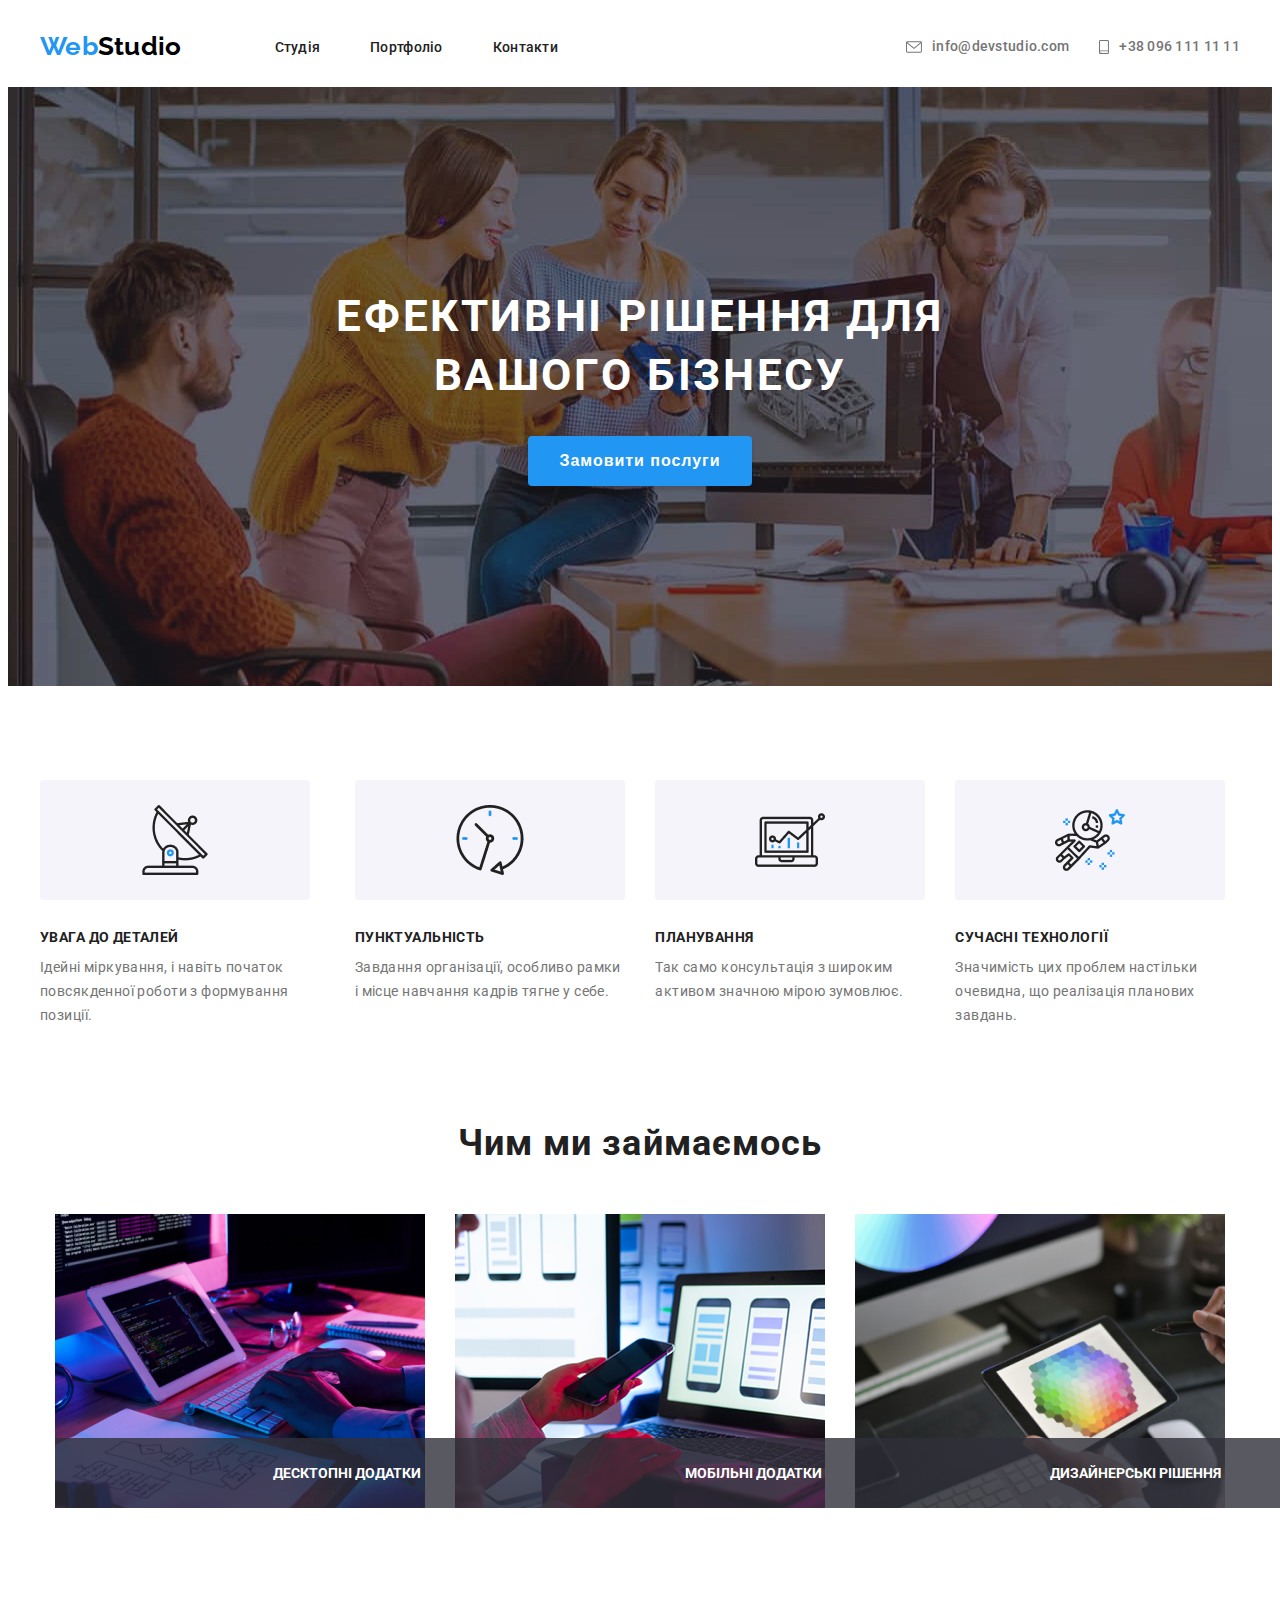
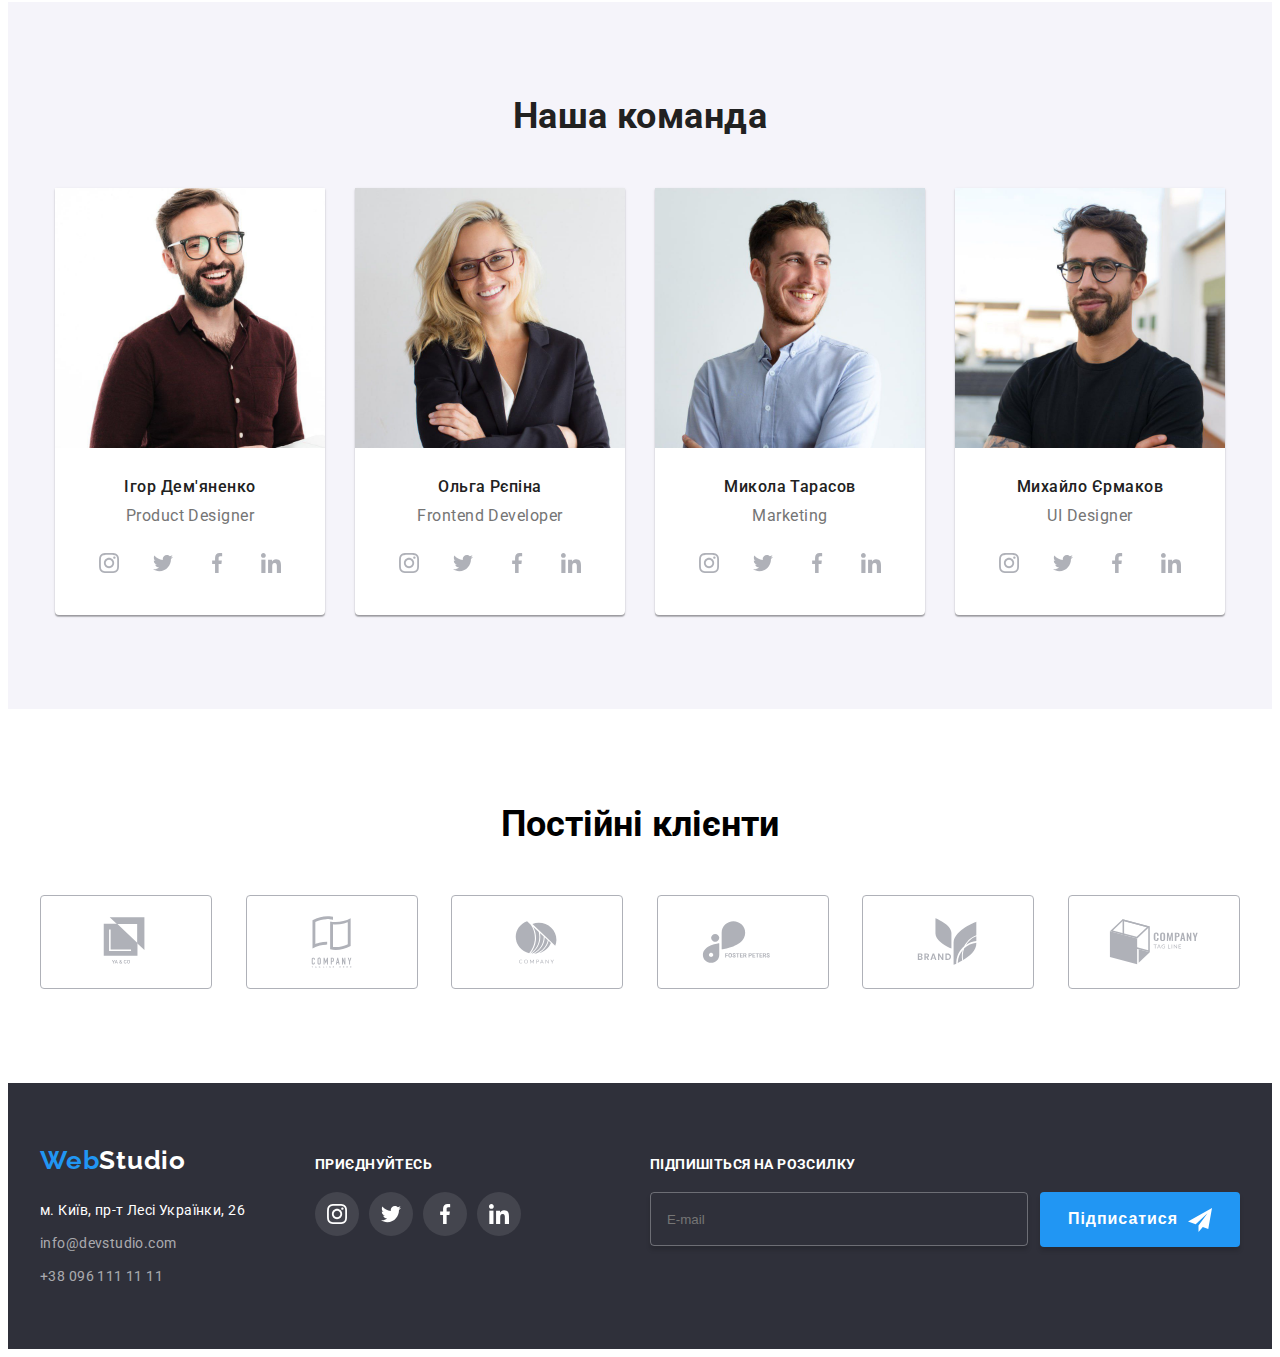
==== commit 32c24310: "123" ====
--- a/index.html
+++ b/index.html
@@ -1,32 +1,41 @@
 
 <!DOCTYPE html>
-<html lang="uk">
+<html lang="en">
   <head>
     <meta charset="UTF-8" />
     <meta name="viewport" content="width=device-width, initial-scale=1.0" />
     <title>WebStudio</title>
-    <link rel="stylesheet" href="https://cdnjs.cloudflare.com/ajax/libs/modern-normalize/3.0.1/modern-normalize.min.css" integrity="sha512-q6WgHqiHlKyOqslT/lgBgodhd03Wp4BEqKeW6nNtlOY4quzyG3VoQKFrieaCeSnuVseNKRGpGeDU3qPmabCANg==" crossorigin="anonymous" referrerpolicy="no-referrer" />
-    <link rel="preconnect" href="https://fonts.googleapis.com">
-    <link rel="preconnect" href="https://fonts.gstatic.com" crossorigin>
-    <link href="https://fonts.googleapis.com/css2?family=Raleway:ital,wght@0,100..900;1,100..900&family=Roboto:ital,wght@0,100;0,300;0,400;0,500;0,700;0,900;1,100;1,300;1,400;1,500;1,700;1,900&display=swap" rel="stylesheet">
-
+    <link rel="preconnect" href="https://fonts.googleapis.com" />
+    <link rel="preconnect" href="https://fonts.gstatic.com" crossorigin />
+    <link
+      href="https://fonts.googleapis.com/css2?family=Raleway:ital,wght@0,100..900;1,100..900&family=Roboto:ital,wght@0,100;0,300;0,400;0,500;0,700;0,900;1,100;1,300;1,400;1,500;1,700;1,900&display=swap"
+      rel="stylesheet"
+    />
+    <link
+      rel="stylesheet"
+      href="https://cdnjs.cloudflare.com/ajax/libs/modern-normalize/3.0.1/modern-normalize.min.css"
+      integrity="sha512-q6WgHqiHlKyOqslT/lgBgodhd03Wp4BEqKeW6nNtlOY4quzyG3VoQKFrieaCeSnuVseNKRGpGeDU3qPmabCANg=="
+      crossorigin="anonymous"
+      referrerpolicy="no-referrer"
+    />
     <link rel="stylesheet" href="./css/style.css">
     <link rel="stylesheet" href="./css/reset.css">
   </head>
+
   <body>
     <!-- Навігація сайту -->
     <header class="header">
       <div class="conteiner header-box">
-        <a href="./index.html" class="header-logo"
-          ><span class="Web">Web</span><span class="Studio">Studio</span></a
-        >
+        <a href="./index.html" class="header-logo">
+          <span class="Web">Web</span><span class="Studio">Studio</span>
+        </a>
         <nav class="header-navigation">
           <ul class="header-list">
             <li class="header-item">
               <a href="./index.html" class="header-contact">Студія</a>
             </li>
             <li class="header-item">
-              <a href="./pages/portfolio.html" class="header-contact">Портфоліо</a>
+              <a href="./portfolio.html" class="header-contact">Портфоліо</a>
             </li>
             <li class="header-item">
               <a href="#" class="header-contact">Контакти</a>
@@ -35,16 +44,20 @@
         </nav>
         <ul class="header-items">
           <li class="header-elemet">
-              
-            <a href="mailto:info@devstudio.com" class="header-link"> <svg class="header-icon">
-              <use href="./imgs/symbol-defss.svg#icon-envelope"></use>
-            </svg>info@devstudio.com</a>
+            <a href="mailto:info@devstudio.com" class="header-link">
+              <svg class="header-icon">
+                <use href="./imgs/symbol-defs.svg#icon-envelope"></use>
+              </svg>
+              info@devstudio.com
+            </a>
           </li>
           <li class="header-elemet">
-            <a href="tel:+380961111111" class="header-link"> 
+            <a href="tel:+380961111111" class="header-link">
               <svg class="header-icon">
-              <use href="./imgs/symbol-defss.svg#icon-smartphone"></use>
-            </svg>+38 096 111 11 11</a>
+                <use href="./imgs/symbol-defs.svg#icon-smartphone"></use>
+              </svg>
+              +38 096 111 11 11
+            </a>
           </li>
         </ul>
       </div>
@@ -54,7 +67,9 @@
       <section class="hero">
         <div class="conteiner hero-box">
           <h1 class="hero-title">Ефективні рішення для вашого бізнесу</h1>
-          <button type="button" class="hero-btn">Замовити послуги</button>
+          <button type="button" class="hero-btn" data-modal-open>
+            Замовити послуги
+          </button>
         </div>
       </section>
       <!-- про нашу сторінку  -->
@@ -97,16 +112,28 @@
           <h2 class="ourwork-title">Чим ми займаємось</h2>
           <ul class="ourwork-list">
             <li class="ourwork-item">
-                <img src="./imgs/wrait.jpg" alt="фотка" class="ourwork-img" />
+              <img
+                src="./imgs/wrait.jpg"
+                alt="program"
+                class="ourwork-img"
+              />
               <p class="ourwork-text">ДЕСКТОПНІ ДОДАТКИ</p>
             </li>
             <li class="ourwork-item">
-                <img src="./imgs/tell.jpg" alt="фотка" class="ourwork-img" />
+              <img
+                src="./imgs/tell.jpg"
+                alt="testing"
+                class="ourwork-img"
+              />
               <p class="ourwork-text">МОБІЛЬНІ ДОДАТКИ</p>
             </li>
             <li class="ourwork-item">
-              <img src="./imgs/tablet.jpg" alt="desain" class="ourwork-img" />
-             <p class="ourwork-text">ДИЗАЙНЕРСЬКІ РІШЕННЯ</p>
+              <img
+                src="./imgs/tablet.jpg"
+                alt="desain"
+                class="ourwork-img"
+              />
+              <p class="ourwork-text">ДИЗАЙНЕРСЬКІ РІШЕННЯ</p>
             </li>
           </ul>
         </div>
@@ -117,7 +144,11 @@
           <h2 class="aboutus-title">Наша команда</h2>
           <ul class="aboutus-list">
             <li class="aboutus-item">
-              <img src="./imgs/igor.jpg" alt="Ігор Дем'яненко" class="aboutus-image" />
+              <img
+                src="./imgs/igor.jpg"
+                alt="Ігор Дем'яненко"
+                class="aboutus-image"
+              />
               <div class="aboutus-background">
                 <h3 class="aboutus-heading">Ігор Дем'яненко</h3>
                 <p class="aboutus-text">Product Designer</p>
@@ -125,37 +156,43 @@
                   <li>
                     <a href="#" class="aboutus-internet">
                       <svg class="aboutus-icon">
-                        <use href="./imgs/symbol-defss.svg#icon-instagram"></use>
-                      </svg>
-                    </a>
-                  </li>
-                  <li>
-                    <a href="#" class="aboutus-internet">
-                      <svg class="aboutus-icon">
-                        <use href="./imgs/symbol-defss.svg#icon-twitter"></use>
-                      </svg>
-                    </a>
-                  </li>
-                  <li>
-                    <a href="#" class="aboutus-internet">
-                      <svg class="aboutus-icon">
-                        <use href="./imgs/symbol-defss.svg#icon-facebook"></use>
-                      </svg>
-                    </a>
-                  </li>
-                  <li>
-                    <a href="#" class="aboutus-internet">
-                      <svg class="aboutus-icon">
-                        <use href="./imgs/symbol-defss.svg#icon-linkedin"></use>
+                        <use
+                          href="./imgs/symbol-defs.svg#icon-instagram"
+                        ></use>
+                      </svg>
+                    </a>
+                  </li>
+                  <li>
+                    <a href="#" class="aboutus-internet">
+                      <svg class="aboutus-icon">
+                        <use href="./imgs/symbol-defs.svg#icon-twitter"></use>
+                      </svg>
+                    </a>
+                  </li>
+                  <li>
+                    <a href="#" class="aboutus-internet">
+                      <svg class="aboutus-icon">
+                        <use href="./imgs/symbol-defs.svg#icon-facebook"></use>
+                      </svg>
+                    </a>
+                  </li>
+                  <li>
+                    <a href="#" class="aboutus-internet">
+                      <svg class="aboutus-icon">
+                        <use href="./imgs/symbol-defs.svg#icon-linkedin"></use>
                       </svg>
                     </a>
                   </li>
                 </ul>
               </div>
             </li>
-          
+
             <li class="aboutus-item">
-              <img src="./imgs/olia.jpg" alt="Ольга Рєпіна" class="aboutus-image" />
+              <img
+                src="./imgs/olia.jpg"
+                alt="Ольга Рєпіна"
+                class="aboutus-image"
+              />
               <div class="aboutus-background">
                 <h3 class="aboutus-heading">Ольга Рєпіна</h3>
                 <p class="aboutus-text">Frontend Developer</p>
@@ -163,37 +200,43 @@
                   <li>
                     <a href="#" class="aboutus-internet">
                       <svg class="aboutus-icon">
-                        <use href="./imgs/symbol-defss.svg#icon-instagram"></use>
-                      </svg>
-                    </a>
-                  </li>
-                  <li>
-                    <a href="#" class="aboutus-internet">
-                      <svg class="aboutus-icon">
-                        <use href="./imgs/symbol-defss.svg#icon-twitter"></use>
-                      </svg>
-                    </a>
-                  </li>
-                  <li>
-                    <a href="#" class="aboutus-internet">
-                      <svg class="aboutus-icon">
-                        <use href="./imgs/symbol-defss.svg#icon-facebook"></use>
-                      </svg>
-                    </a>
-                  </li>
-                  <li>
-                    <a href="#" class="aboutus-internet">
-                      <svg class="aboutus-icon">
-                        <use href="./imgs/symbol-defss.svg#icon-linkedin"></use>
+                        <use
+                          href="./imgs/symbol-defs.svg#icon-instagram"
+                        ></use>
+                      </svg>
+                    </a>
+                  </li>
+                  <li>
+                    <a href="#" class="aboutus-internet">
+                      <svg class="aboutus-icon">
+                        <use href="./imgs/symbol-defs.svg#icon-twitter"></use>
+                      </svg>
+                    </a>
+                  </li>
+                  <li>
+                    <a href="#" class="aboutus-internet">
+                      <svg class="aboutus-icon">
+                        <use href="./imgs/symbol-defs.svg#icon-facebook"></use>
+                      </svg>
+                    </a>
+                  </li>
+                  <li>
+                    <a href="#" class="aboutus-internet">
+                      <svg class="aboutus-icon">
+                        <use href="./imgs/symbol-defs.svg#icon-linkedin"></use>
                       </svg>
                     </a>
                   </li>
                 </ul>
               </div>
             </li>
-          
+
             <li class="aboutus-item">
-              <img src="./imgs/mihail.jpg" alt="Микола Тарасов" class="aboutus-image" />
+              <img
+                src="./imgs/mikolai.jpg"
+                alt="Микола Тарасов"
+                class="aboutus-image"
+              />
               <div class="aboutus-background">
                 <h3 class="aboutus-heading">Микола Тарасов</h3>
                 <p class="aboutus-text">Marketing</p>
@@ -201,37 +244,43 @@
                   <li>
                     <a href="#" class="aboutus-internet">
                       <svg class="aboutus-icon">
-                        <use href="./imgs/symbol-defss.svg#icon-instagram"></use>
-                      </svg>
-                    </a>
-                  </li>
-                  <li>
-                    <a href="#" class="aboutus-internet">
-                      <svg class="aboutus-icon">
-                        <use href="./imgs/symbol-defss.svg#icon-twitter"></use>
-                      </svg>
-                    </a>
-                  </li>
-                  <li>
-                    <a href="#" class="aboutus-internet">
-                      <svg class="aboutus-icon">
-                        <use href="./imgs/symbol-defss.svg#icon-facebook"></use>
-                      </svg>
-                    </a>
-                  </li>
-                  <li>
-                    <a href="#" class="aboutus-internet">
-                      <svg class="aboutus-icon">
-                        <use href="./imgs/symbol-defss.svg#icon-linkedin"></use>
+                        <use
+                          href="./imgs/symbol-defs.svg#icon-instagram"
+                        ></use>
+                      </svg>
+                    </a>
+                  </li>
+                  <li>
+                    <a href="#" class="aboutus-internet">
+                      <svg class="aboutus-icon">
+                        <use href="./imgs/symbol-defs.svg#icon-twitter"></use>
+                      </svg>
+                    </a>
+                  </li>
+                  <li>
+                    <a href="#" class="aboutus-internet">
+                      <svg class="aboutus-icon">
+                        <use href="./imgs/symbol-defs.svg#icon-facebook"></use>
+                      </svg>
+                    </a>
+                  </li>
+                  <li>
+                    <a href="#" class="aboutus-internet">
+                      <svg class="aboutus-icon">
+                        <use href="./imgs/symbol-defs.svg#icon-linkedin"></use>
                       </svg>
                     </a>
                   </li>
                 </ul>
               </div>
             </li>
-          
+
             <li class="aboutus-item">
-              <img src="./imgs/mikolai.jpg" alt="Михайло Єрмаков" class="aboutus-image" />
+              <img
+                src="./imgs/mihail.jpg"
+                alt="Михайло Єрмаков"
+                class="aboutus-image"
+              />
               <div class="aboutus-background">
                 <h3 class="aboutus-heading">Михайло Єрмаков</h3>
                 <p class="aboutus-text">UI Designer</p>
@@ -239,28 +288,30 @@
                   <li>
                     <a href="#" class="aboutus-internet">
                       <svg class="aboutus-icon">
-                        <use href="./imgs/symbol-defss.svg#icon-instagram"></use>
-                      </svg>
-                    </a>
-                  </li>
-                  <li>
-                    <a href="#" class="aboutus-internet">
-                      <svg class="aboutus-icon">
-                        <use href="./imgs/symbol-defss.svg#icon-twitter"></use>
-                      </svg>
-                    </a>
-                  </li>
-                  <li>
-                    <a href="#" class="aboutus-internet">
-                      <svg class="aboutus-icon">
-                        <use href="./imgs/symbol-defss.svg#icon-facebook"></use>
-                      </svg>
-                    </a>
-                  </li>
-                  <li>
-                    <a href="#" class="aboutus-internet">
-                      <svg class="aboutus-icon">
-                        <use href="./imgs/symbol-defss.svg#icon-linkedin"></use>
+                        <use
+                          href="./imgs/symbol-defs.svg#icon-instagram"
+                        ></use>
+                      </svg>
+                    </a>
+                  </li>
+                  <li>
+                    <a href="#" class="aboutus-internet">
+                      <svg class="aboutus-icon">
+                        <use href="./imgs/symbol-defs.svg#icon-twitter"></use>
+                      </svg>
+                    </a>
+                  </li>
+                  <li>
+                    <a href="#" class="aboutus-internet">
+                      <svg class="aboutus-icon">
+                        <use href="./imgs/symbol-defs.svg#icon-facebook"></use>
+                      </svg>
+                    </a>
+                  </li>
+                  <li>
+                    <a href="#" class="aboutus-internet">
+                      <svg class="aboutus-icon">
+                        <use href="./imgs/symbol-defs.svg#icon-linkedin"></use>
                       </svg>
                     </a>
                   </li>
@@ -268,10 +319,10 @@
               </div>
             </li>
           </ul>
-          
+
         </div>
       </section>
-      <!-- =========================== -->
+      <!-- xxxxxxxxxxxxxxxxxxxxxxxxxxx -->
       <section class="client">
         <div class="conteiner">
           <h2 class="client-title">Постійні клієнти</h2>
@@ -279,42 +330,42 @@
             <li class="client-item">
               <a href="" class="client-link">
                 <svg class="client-icon">
-                  <use href="./image/symbol-defs.svg#icon-yaco"></use>
+                  <use href="./imgs/symbol-defs.svg#icon-yaco"></use>
                 </svg>
               </a>
             </li>
             <li class="client-item">
               <a href="" class="client-link">
                 <svg class="client-icon">
-                  <use href="./image/symbol-defs.svg#icon-tagline"></use>
+                  <use href="./imgs/symbol-defs.svg#icon-tagline"></use>
                 </svg>
               </a>
             </li>
             <li class="client-item">
               <a href="" class="client-link">
                 <svg class="client-icon">
-                  <use href="./image/symbol-defs.svg#icon-company"></use>
+                  <use href="./imgs/symbol-defs.svg#icon-company"></use>
                 </svg>
               </a>
             </li>
             <li class="client-item">
               <a href="" class="client-link">
                 <svg class="client-icon">
-                  <use href="./image/symbol-defs.svg#icon-foster"></use>
+                  <use href="./imgs/symbol-defs.svg#icon-foster"></use>
                 </svg>
               </a>
             </li>
             <li class="client-item">
               <a href="" class="client-link">
                 <svg class="client-icon">
-                  <use href="./image/symbol-defs.svg#icon-brand"></use>
+                  <use href="./imgs/symbol-defs.svg#icon-brand"></use>
                 </svg>
               </a>
             </li>
             <li class="client-item">
               <a href="" class="client-link">
                 <svg class="client-icon">
-                  <use href="./image/symbol-defs.svg#icon-tagcompany"></use>
+                  <use href="./imgs/symbol-defs.svg#icon-tagcompany"></use>
                 </svg>
               </a>
             </li>
@@ -358,28 +409,28 @@
             <li>
               <a href="#" class="footer-internet">
                 <svg class="footer-icon">
-                  <use href="./image/symbol-defs.svg#icon-instagram"></use>
+                  <use href="./imgs/symbol-defs.svg#icon-instagram"></use>
                 </svg>
               </a>
             </li>
             <li>
               <a href="#" class="footer-internet">
                 <svg class="footer-icon">
-                  <use href="./image/symbol-defs.svg#icon-twitter"></use>
+                  <use href="./imgs/symbol-defs.svg#icon-twitter"></use>
                 </svg>
               </a>
             </li>
             <li>
               <a href="#" class="footer-internet">
                 <svg class="footer-icon">
-                  <use href="./image/symbol-defs.svg#icon-facebook"></use>
+                  <use href="./imgs/symbol-defs.svg#icon-facebook"></use>
                 </svg>
               </a>
             </li>
             <li>
               <a href="#" class="footer-internet">
                 <svg class="footer-icon">
-                  <use href="./image/symbol-defs.svg#icon-linkedin"></use>
+                  <use href="./imgs/symbol-defs.svg#icon-linkedin"></use>
                 </svg>
               </a>
             </li>
@@ -394,7 +445,7 @@
                 <button class="footer-btn">
                   Підписатися
                   <svg class="footer-icon_person">
-                    <use href="./image/symbol-defs.svg#icon-telegram"></use>
+                    <use href="./imgs/symbol-defs.svg#icon-telegram"></use>
                   </svg>
                 </button>
               </label>
@@ -408,24 +459,24 @@
       <div class="modal">
         <button class="modal-close" type="button" data-modal-close>
           <svg class="modal-icon_close">
-            <use href="./image/symbol-defs.svg#icon-close"></use>
+            <use href="./imgs/symbol-defs.svg#icon-close"></use>
           </svg>
         </button>
         <h2 class="modal-title">Залиште свої дані, ми вам передзвонимо</h2>
         <form class="modal-form">
           <label class="modal-label"
             >Ім'я
-            <svg class="modal-icon_person"><use href="./image/symbol-defs.svg#icon-person"></use></svg>
+            <svg class="modal-icon_person"><use href="./imgs/symbol-defs.svg#icon-person"></use></svg>
             <input required type="text" class="modal-input" />
           </label>
           <label class="modal-label"
             >Телефон
-            <svg class="modal-icon_person"><use href="./image/symbol-defs.svg#icon-phone"></use></svg>
+            <svg class="modal-icon_person"><use href="./imgs/symbol-defs.svg#icon-phone"></use></svg>
             <input required type="tel" class="modal-input" pattern="^+380\d{9}$">
           </label>
           <label class="modal-label"
             >Пошта
-            <svg class="modal-icon_person"><use href="./image/symbol-defs.svg#icon-email"></use></svg>
+            <svg class="modal-icon_person"><use href="./imgs/symbol-defs.svg#icon-email"></use></svg>
             <input required type="email" class="modal-input" />
           </label>
           <label class="modal-label"
--- a/css/style.css
+++ b/css/style.css
@@ -189,7 +189,7 @@
     margin-right: auto;
   }
   
-  /* про нашу сторінку */
+  
   
   .aboutpage {
     padding-top: 94px;
@@ -436,8 +436,7 @@
     justify-content: space-between;
   }
   
-  .client-item {
-  }
+  
   
   .client-link {
     border: solid 1px #afb1b8;
@@ -678,7 +677,7 @@
   }
   
   .modal-close:hover {
-  .modal-icon_close{  
+    .modal-icon_close {
     fill: var(--button-backgrouhd-color);
     }
   }
@@ -737,8 +736,7 @@
     outline: 1px solid var(--button-backgrouhd-color);
   }
   
-  .modal-label:hover
-  .modal-icon_person ,
+  .modal-label:hover .modal-icon_person ,
   .modal-label:focus-within .modal-icon_person{
     fill: var(--button-backgrouhd-color);
   }
@@ -833,4 +831,5 @@
     display: flex;
     justify-content: center;
     align-items: center;
-  }+  }
+  